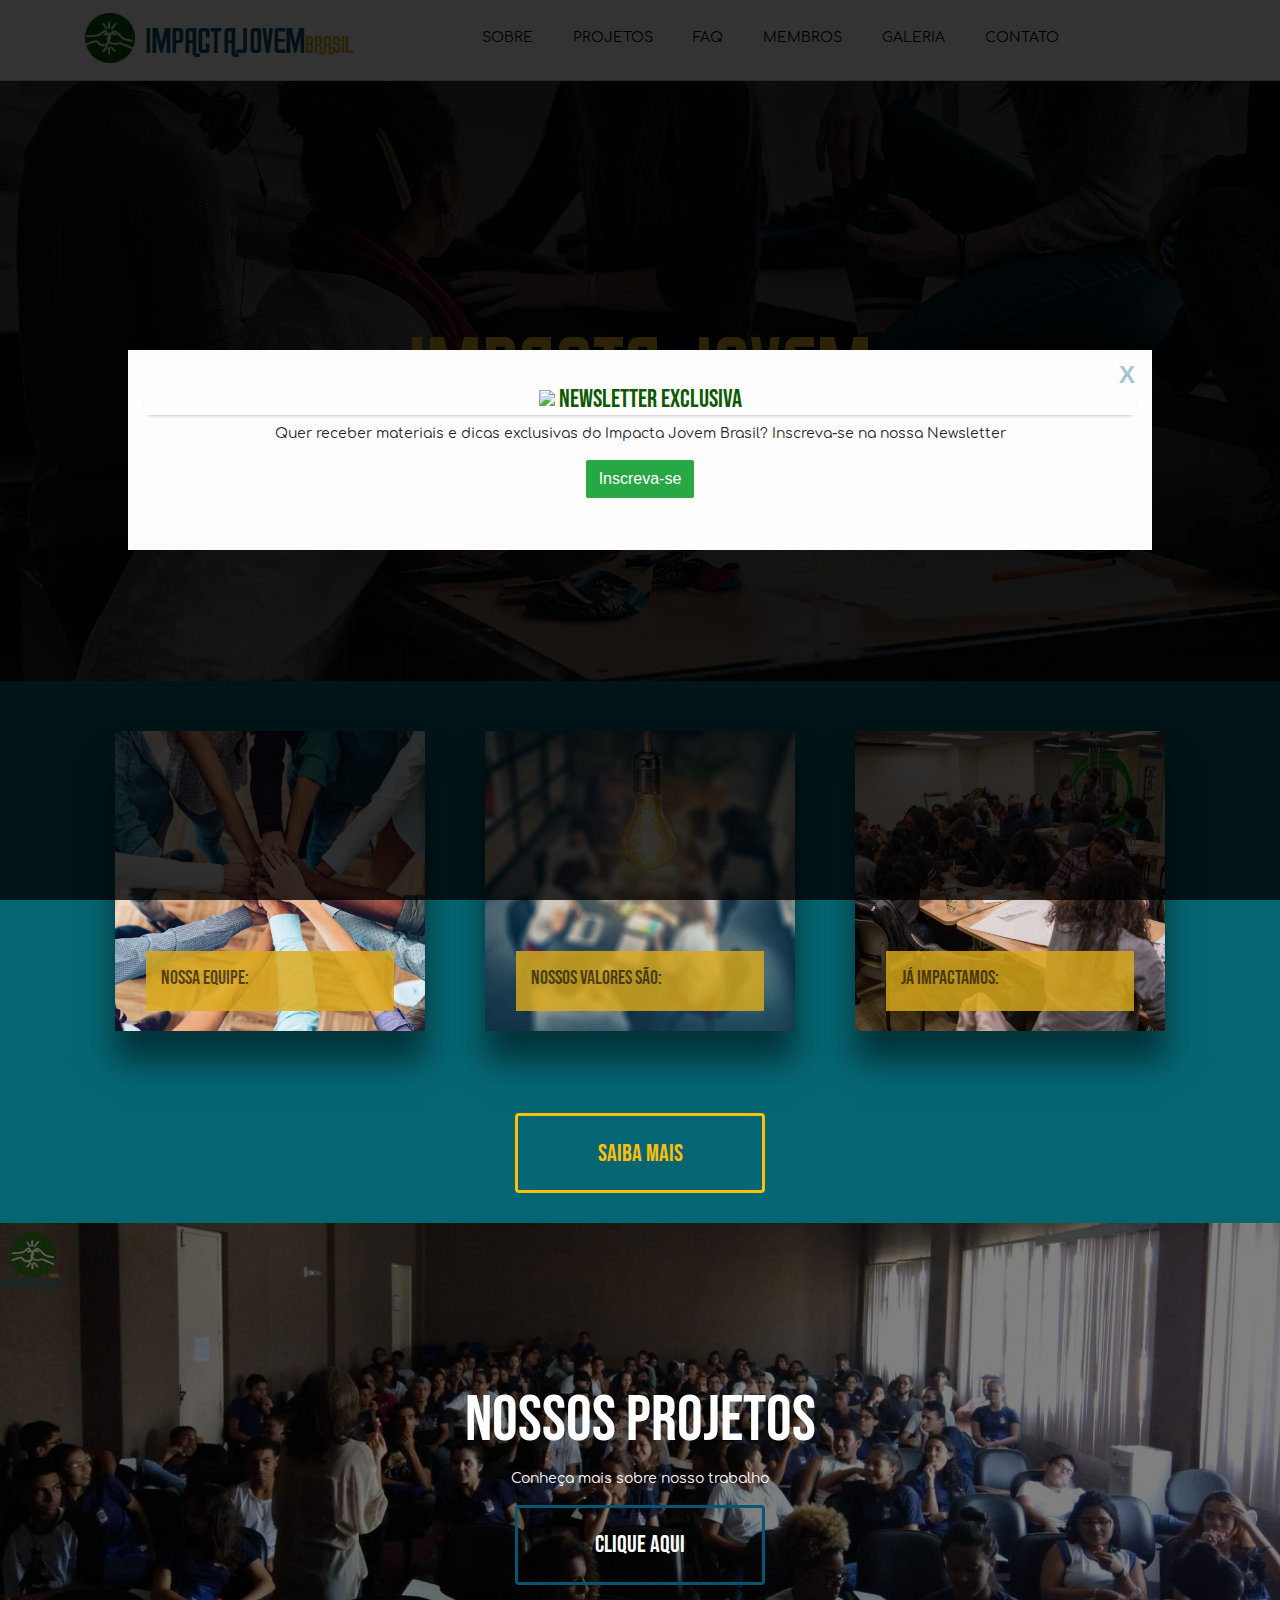
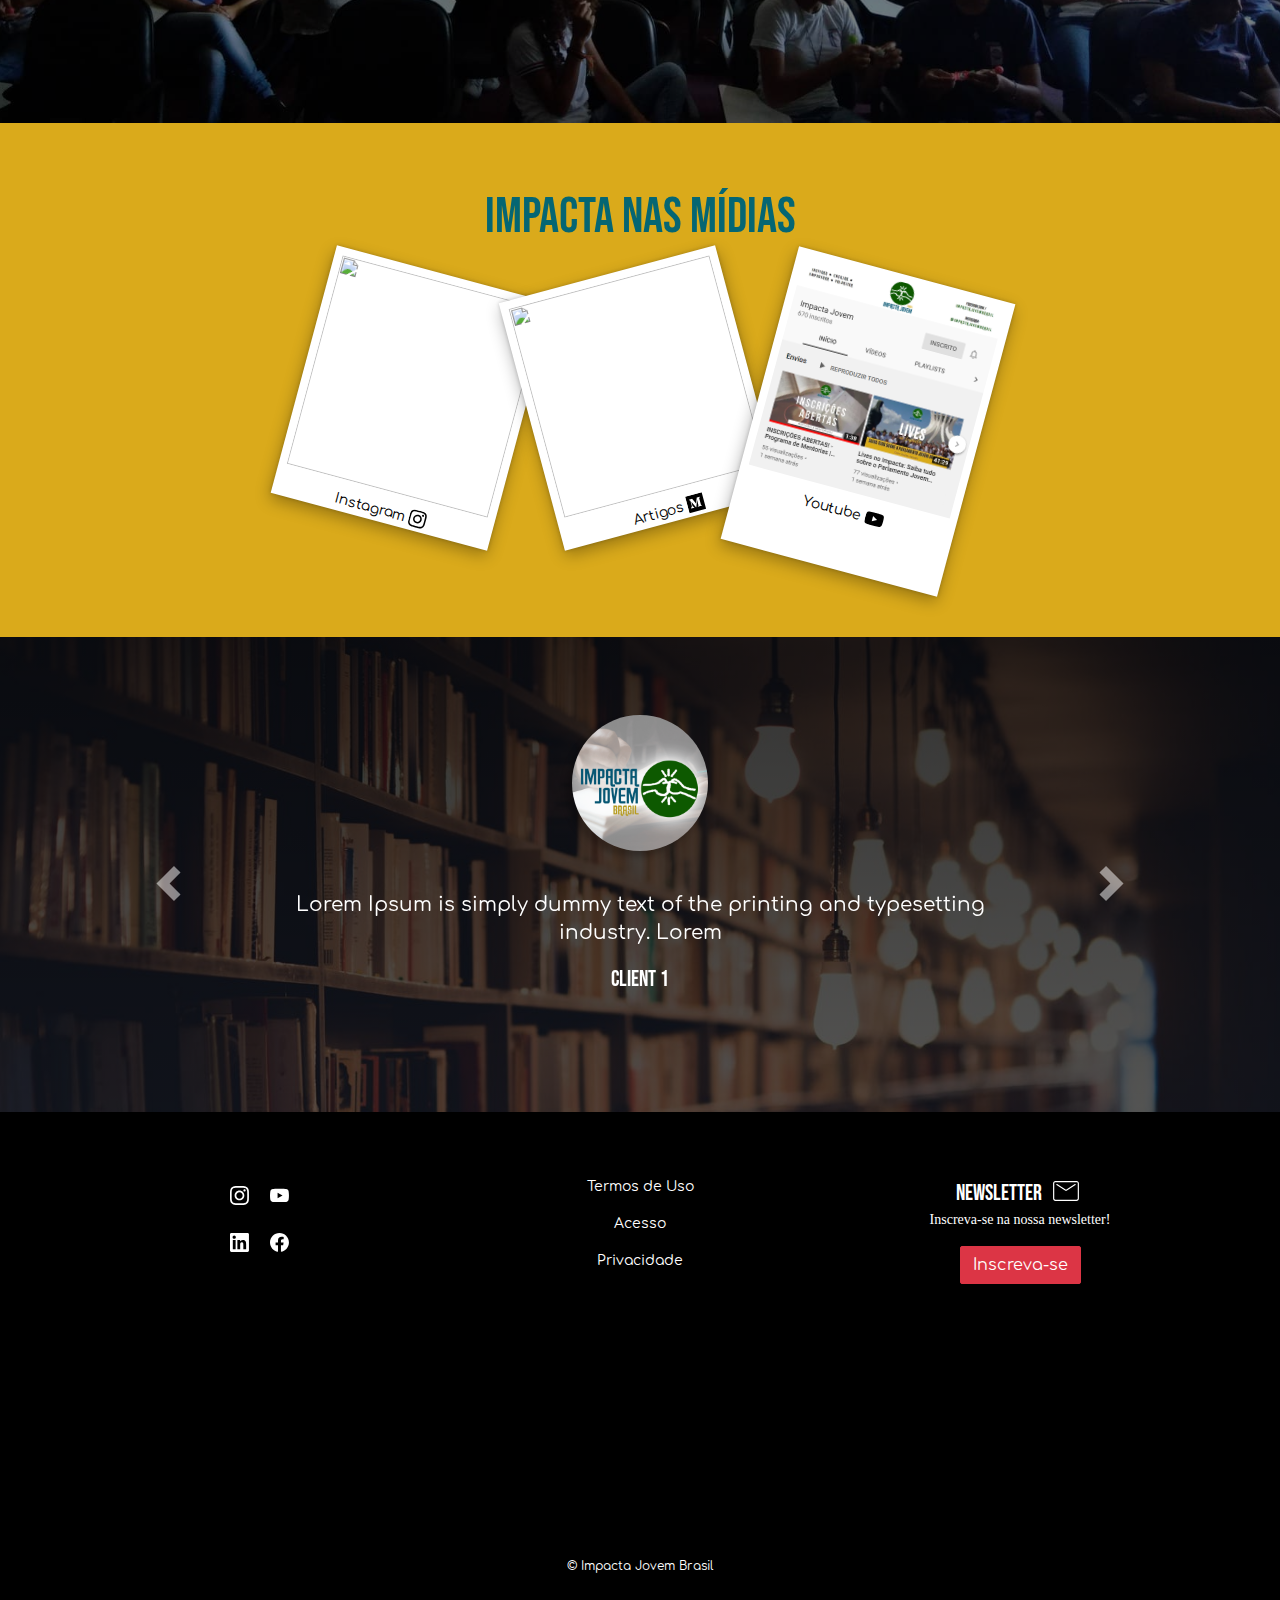
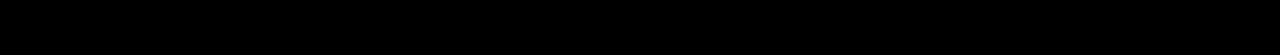
==== index.html @ 7f3db985 "Update index.html" ====
<!DOCTYPE html>
<html>

<head>
	<meta charset="utf-8">
	<meta http-equiv="X-UA-Compatible" content="IE=edge">
	<meta name="viewport" content="width=device-width, initial-scale=1">

	<title>Impacta Jovem Brasil</title>
	<meta name="description" content="Description">
	<meta name="keywords" content="Keywords">
	<meta name="title" content="Impacta Jovem Brasil">
	<link rel="icon" type="image/png" sizes="16x16" href="Imagens/Impacta/logo.png">
	<link rel="canonical" href="https://impacta-jovem-brasil.github.io/">

	<!-- styles -->
	<script src="https://kit.fontawesome.com/0571603032.js" crossorigin="anonymous"></script>
	<link rel="stylesheet" href="https://stackpath.bootstrapcdn.com/bootstrap/4.4.1/css/bootstrap.min.css"
		integrity="sha384-Vkoo8x4CGsO3+Hhxv8T/Q5PaXtkKtu6ug5TOeNV6gBiFeWPGFN9MuhOf23Q9Ifjh" crossorigin="anonymous">
	<link rel="stylesheet" type="text/css" href="styles.css">
	<link rel="stylesheet" href="fonts/airport/stylesheet.css">


	<!--script timeline-->
	<script>document.getElementsByTagName("html")[0].className += " js";</script>
	<script src="app.js"></script>
	<script src="https://ajax.aspnetcdn.com/ajax/jQuery/jquery-3.4.1.min.js"></script>

</head>

<body>
	<header>
		<nav class="fixed-top" style="position: relative;">

			<!--  White Navbar  -->
			<nav id="whitenav" class="navbar navbar-expand-lg navbar-light"
				style="background-color: rgba(255, 255, 255, 0.6);">

				<div class="container">

					<a class="navbar-brand" href="">
						<img src="Imagens/Impacta/logo.png" class="d-inline-block align-top"><span
							class="blue">IMPACTAJOVEM</span><span class="yellow">BRASIL</span>
					</a>

					<button class="navbar-toggler" data-toggle="collapse" data-target="#whitenavbar">
						<span class="navw">
							<svg class="svg-icon" viewBox="0 0 20 20">
								<path fill="none"
									d="M3.314,4.8h13.372c0.41,0,0.743-0.333,0.743-0.743c0-0.41-0.333-0.743-0.743-0.743H3.314
								c-0.41,0-0.743,0.333-0.743,0.743C2.571,4.467,2.904,4.8,3.314,4.8z M16.686,15.2H3.314c-0.41,0-0.743,0.333-0.743,0.743
								s0.333,0.743,0.743,0.743h13.372c0.41,0,0.743-0.333,0.743-0.743S17.096,15.2,16.686,15.2z M16.686,9.257H3.314
								c-0.41,0-0.743,0.333-0.743,0.743s0.333,0.743,0.743,0.743h13.372c0.41,0,0.743-0.333,0.743-0.743S17.096,9.257,16.686,9.257z">
								</path>
							</svg>
						</span>
					</button>


					<div class="collapse navbar-collapse" id="whitenavbar">
						<ul class="navbar-nav mx-auto">
							<!--mr,ml,mx auto -->
							<li class="nav-item mr-4">
								<a href="" class="nav-link ">SOBRE</a>
							</li>
							<li class="nav-item mr-4">
								<a href="./projetos" target="" class="nav-link ">PROJETOS</a>
							</li>
							<li class="nav-item mr-4">
								<a href="./faq" class="nav-link ">FAQ</a>
							</li>
							<li class="nav-item mr-4">
								<a href="./membros" class="nav-link ">MEMBROS</a>
							</li>
							<li class="nav-item mr-4">
								<a href="./galeria" class="nav-link ">GALERIA</a>
							</li>
							<li class="nav-item mr-4">
								<a href="./contato" class="nav-link ">CONTATO</a>
							</li>
						</ul>
					</div>
				</div>
			</nav>
		</nav>
	</header>
	<!----------------------------------------------------------------------------------------------------------->


	<!-- INTRO -->
	<div id="intro">
	<div class="wallpaper text-center">
	
		<div id="text-intro" class="caption" style="top: 40%">
			<h1 style="color: #daaa1b;">IMPACTA JOVEM<br>
				<span style="color: #22ac0a; font-family: 'Bebas Neue';" class="txt-rotate" data-period="2000"
					data-rotate='[ "#INSPIRAR", "#ENGAJAR", "#EMPODERAR", "#VALORIZAR" ]'>
				</span>
			</h1>
	</div>
	</div>
</div>


	<!--CARD INTRO-->
	<section id="intro-cards-background">
		<div class="row container">
			<div class="col col-xl-4 col-lg-4 col-md-4 col-sm-12 col-12">
				<div id="card-container" class="container">
					<div class="box">
						<div class="imgBx">
							<img src="Imagens/Fotos Internet/equipe1.jpg" alt="">
						</div>
						<div id="card-intro-content" class="content">
							<h3>Nossa equipe:</h3>
							<p id="parag-card">é composta pelas Coordenadoria de Projetos, responsável pela implementação de ideias e desenvolvimento de eventos para o público externo e interno, Coordenadoria de Comunicação, encarregada de gerir as redes sociais, divulgar oportunidades e prover o suporte logístico para os eventos online, Coordenadoria de Mentorias, a qual compete o acompanhamento do nosso programa de tutorias, e a Coordenadoria de Ações Sociais, envolvida com ações de Impacto Social para a juventude brasileira por meio dos Delegados IJ.</p>
						</div>
					</div>
				</div>
			</div>

			<div class="col col-xl-4 col-lg-4 col-md-4 col-sm-12 col-12">
				<div id="card-container" class="container">
					<div class="box">
						<div class="imgBx">
							<img src="Imagens/Fotos Internet/lampada.jpg" alt="">
						</div>
						<div id="card-intro-content" class="content">
							<h3>Nossos valores são:</h3>
							<p id="parag-card">Inspirar, Engajar, Empoderar, Valorizar. É interessante notar que não utilizamos adjetivos para descrever nossos pilares; utilizamos verbos para mostrar que, acima de tudo, estamos em ação. Assim, buscamos inspirar jovens ao redor de todo o Brasil a se engajarem no mundo das oportunidades, valorizando seus potenciais e empoderando suas vozes, a fim de que ocupem espaços antes inimagináveis.</p>
						</div>
					</div>
				</div>
			</div>

			<div class="col col-xl-4 col-lg-4 col-md-4 col-sm-12 col-12">
				<div id="card-container" class="container">
					<div class="box">
						<div class="imgBx">
							<img src="Imagens/Fotos/dc segundo dia-40.jpg" alt="">
						</div>
						<div id="card-intro-content" class="content">
							<h3>Já impactamos:</h3>
							<p id="parag-card">Estudantes de todos os estados brasileiros por meio de ações sociais em instituições de ensino, mentorias em áreas como Olimpíada Brasileira de Astronomia, redação para o ENEM e Inglês e a divulgação constante de oportunidades nas redes sociais. Os números de jovens impactados continuam a nos surpreender.</p>
						</div>
					</div>
				</div>
			</div>
		</div>

		<!--CARD INTRO-->

		<div id="saiba-mais" class="container">

			<a data-toggle="collapse" data-target="#collapseExample" aria-expanded="false"
				aria-controls="collapseExample" id="botao-saiba-mais" class="btn btn-primary">
				<h4 style="padding-top: 8%;">Saiba Mais</h4>
			</a>

		</div>

	</section>

	<!--timeline!---->
	<section id="body-timeline">
	<div class="collapse" id="collapseExample">
		<section id="timeline-intro" class="intro">
			<div id="timeline-container" class="container">
				<h1>Nossa história &darr;</h1>
			</div>
		</section>

		<section class="timeline">
			<div class="collapse" id="collapseExample">
				<ul>
					<li>
						<div>
							<time>2017</time> Criação da página de Facebook do ImpactaJovem
						</div>
					</li>
					<li>
						<div>
							<time>2017</time> (número) mentorados nos dois primeiros ciclos de mentoria
						</div>
					</li>
					<li>
						<div>
							<time>2018</time> (número) delegados no programa de Ações sociais
						</div>
					</li>
					<li>
						<div>
							<time>2018</time> (número) transmissões ao vivo no youtube
						</div>
					</li>
					<li>
						<div>
							<time>2019</time> (número) instituições impactadas por meio das ações sociais IJ
						</div>
					</li>
					<li>
						<div>
							<time>2019</time> (número) total seguidores nas redes sociais
						</div>
					</li>
					<li>
						<div>
							<time>2019</time> In mattis elit vitae odio posuere, nec maximus massa varius.
							Suspendisse varius volutpat mattis. Vestibulum id magna est.
						</div>
					</li>
					<li>
						<div>
							<time>2020</time> 1000+ inscrições no programa de mentorias
						</div>
					</li>
					<li>
						<div>
							<time>2020</time> Criação do Clube do Livro + lançamento do site IJ
						</div>
					</li>
					<li>
						<div>
							<time>2020</time> In mattis elit vitae odio posuere, nec maximus massa varius.
							Suspendisse varius volutpat mattis. Vestibulum id magna est.
						</div>
					</li>
					<li>
						<div>
							<time>2020</time> In mattis elit vitae odio posuere, nec maximus massa varius.
							Suspendisse varius volutpat mattis. Vestibulum id magna est.
						</div>
					</li>
					<li>
						<div>
							<time>2020</time> In mattis elit vitae odio posuere, nec maximus massa varius.
							Suspendisse varius volutpat mattis. Vestibulum id magna est.
						</div>
					</li>
				</ul>
			</div>
	</div>
	</section>
</section>
	<!--Timeline end-->

	
	


	<!-----------------PROJETOS---------------------->
	<section class="overlay">
		<div class="wallpaper text-center">
			<div id="projetos-textos" class="caption">
				<h1>NOSSOS PROJETOS</h1>
				<p>Conheça mais sobre nosso trabalho</p>
				<a href="projetos.html" id="botao-projetos" class="btn btn-primary">
					<h4 style="color: white; padding-top: 8%;">Clique aqui</h4>
				</a>
			</div>
		</div>
	</section>
	<!-----------------PROJETOS---------------------->






	<!-----------------INSTAGRAM---------------------->
	<div id="instagram">
		<div class="pics container Row">

			<h1>Impacta nas Mídias</h1>

			<a href="https://www.instagram.com/impactajovembrasil/" target="_blank" rel="noreferrer"> <!-- link -->
				<div class="pic1 Column">
                                                                                 <!-- og:image link -->
					<img                  
						src="https://instagram.fcpv2-2.fna.fbcdn.net/v/t51.2885-15/e35/119230434_2415347438759152_3220594487377134285_n.jpg?_nc_ht=instagram.fcpv2-2.fna.fbcdn.net&_nc_cat=104&_nc_ohc=jWLiqlrPmk0AX8zOxRx&_nc_tp=18&oh=89f7f52d7fdde494adc47ae31a679aba&oe=5F95F9A8">
						<p id="polaroid-tittle">Instagram<span style="padding-left: 4px"><svg class="svg-ig" role="img" viewBox="0 0 28 28"><path d="M12 0C8.74 0 8.333.015 7.053.072 5.775.132 4.905.333 4.14.63c-.789.306-1.459.717-2.126 1.384S.935 3.35.63 4.14C.333 4.905.131 5.775.072 7.053.012 8.333 0 8.74 0 12s.015 3.667.072 4.947c.06 1.277.261 2.148.558 2.913.306.788.717 1.459 1.384 2.126.667.666 1.336 1.079 2.126 1.384.766.296 1.636.499 2.913.558C8.333 23.988 8.74 24 12 24s3.667-.015 4.947-.072c1.277-.06 2.148-.262 2.913-.558.788-.306 1.459-.718 2.126-1.384.666-.667 1.079-1.335 1.384-2.126.296-.765.499-1.636.558-2.913.06-1.28.072-1.687.072-4.947s-.015-3.667-.072-4.947c-.06-1.277-.262-2.149-.558-2.913-.306-.789-.718-1.459-1.384-2.126C21.319 1.347 20.651.935 19.86.63c-.765-.297-1.636-.499-2.913-.558C15.667.012 15.26 0 12 0zm0 2.16c3.203 0 3.585.016 4.85.071 1.17.055 1.805.249 2.227.415.562.217.96.477 1.382.896.419.42.679.819.896 1.381.164.422.36 1.057.413 2.227.057 1.266.07 1.646.07 4.85s-.015 3.585-.074 4.85c-.061 1.17-.256 1.805-.421 2.227-.224.562-.479.96-.899 1.382-.419.419-.824.679-1.38.896-.42.164-1.065.36-2.235.413-1.274.057-1.649.07-4.859.07-3.211 0-3.586-.015-4.859-.074-1.171-.061-1.816-.256-2.236-.421-.569-.224-.96-.479-1.379-.899-.421-.419-.69-.824-.9-1.38-.165-.42-.359-1.065-.42-2.235-.045-1.26-.061-1.649-.061-4.844 0-3.196.016-3.586.061-4.861.061-1.17.255-1.814.42-2.234.21-.57.479-.96.9-1.381.419-.419.81-.689 1.379-.898.42-.166 1.051-.361 2.221-.421 1.275-.045 1.65-.06 4.859-.06l.045.03zm0 3.678c-3.405 0-6.162 2.76-6.162 6.162 0 3.405 2.76 6.162 6.162 6.162 3.405 0 6.162-2.76 6.162-6.162 0-3.405-2.76-6.162-6.162-6.162zM12 16c-2.21 0-4-1.79-4-4s1.79-4 4-4 4 1.79 4 4-1.79 4-4 4zm7.846-10.405c0 .795-.646 1.44-1.44 1.44-.795 0-1.44-.646-1.44-1.44 0-.794.646-1.439 1.44-1.439.793-.001 1.44.645 1.44 1.439z"/></svg></p>
				</div>

			</a>

			<a href="https://www.instagram.com/p/CBgjZPPgho-/" target="_blank" rel="noreferrer">
				<div class="pic2 Column">

					<img src="https://instagram.fcpv2-1.fna.fbcdn.net/v/t51.2885-15/e35/118979072_327420242012342_5768418662995266265_n.jpg?_nc_ht=instagram.fcpv2-1.fna.fbcdn.net&_nc_cat=102&_nc_ohc=6tSwumj8KREAX_x5Pyo&_nc_tp=18&oh=f96daf5f40c3dd6419803ad3b385672f&oe=5F6D08ED">
						<p id="polaroid-tittle">Artigos<span style="padding-left: 4px"></span><svg class="svg-ig" role="img" viewBox="0 0 28 28"><path d="M0 0v24h24V0H0zm19.938 5.686L18.651 6.92a.376.376 0 0 0-.143.362v9.067a.376.376 0 0 0 .143.361l1.257 1.234v.271h-6.322v-.27l1.302-1.265c.128-.128.128-.165.128-.36V8.99l-3.62 9.195h-.49L6.69 8.99v6.163a.85.85 0 0 0 .233.707l1.694 2.054v.271H3.815v-.27L5.51 15.86a.82.82 0 0 0 .218-.707V8.027a.624.624 0 0 0-.203-.527L4.019 5.686v-.27h4.674l3.613 7.923 3.176-7.924h4.456v.271z"/></svg></p>
				</div>
			</a>

			<a href="https://www.youtube.com/c/impactajovembrasil" target="_blank" rel="noreferrer">
				<div class="pic3 Column">

					<!-- og:image link -->
					<img src="Imagens/Impacta/youtube.jpg"
						alt="instagram most recent">
						<p id="polaroid-tittle">Youtube<span style="padding-left: 4px"><svg class="svg-ig" role="img" viewBox="0 0 26 26"><path d="M23.495 6.205a3.007 3.007 0 0 0-2.088-2.088c-1.87-.501-9.396-.501-9.396-.501s-7.507-.01-9.396.501A3.007 3.007 0 0 0 .527 6.205a31.247 31.247 0 0 0-.522 5.805 31.247 31.247 0 0 0 .522 5.783 3.007 3.007 0 0 0 2.088 2.088c1.868.502 9.396.502 9.396.502s7.506 0 9.396-.502a3.007 3.007 0 0 0 2.088-2.088 31.247 31.247 0 0 0 .5-5.783 31.247 31.247 0 0 0-.5-5.805zM9.609 15.601V8.408l6.264 3.602z"/></svg></p>
				</div>
			</a>
		</div>
	</div>
	<!-----------------INSTAGRAM---------------------->





	<!------------------------DEPOIMENTOS------------------->
	<div class="testimonial text-center" style="padding-bottom: 0px;">
		<div class="container">

			<div class="heading" style="color:white">
				<h1></h1>
			</div>
			<div id="testimonial4"
				class="carousel slide testimonial4_indicators testimonial4_control_button thumb_scroll_x swipe_x"
				data-ride="carousel" data-pause="hover" data-interval="5000" data-duration="2000">

				<div class="carousel-inner" role="listbox">
					<div class="carousel-item active">
						<div class="testimonial4_slide">
							<img src="Imagens/Impacta/perfiloficial.jpg" class="img-circle img-responsive" />
							<p>Lorem Ipsum is simply dummy text of the printing and typesetting industry. Lorem

							</p>
							<h4>Client 1</h4>
						</div>
					</div>
					<div class="carousel-item">
						<div class="testimonial4_slide">
							<img src="Imagens/Impacta/perfiloficial.jpg" class="img-circle img-responsive" />
							<p>Lorem Ipsum is simply dummy text of the printing and typesetting industry.
							</p>
							<h4>Client 2</h4>
						</div>
					</div>
					<div class="carousel-item">
						<div class="testimonial4_slide">
							<img src="Imagens/Impacta/perfiloficial.jpg" class="img-circle img-responsive" />
							<p>Lorem Ipsum is simply dummy text of the printing and typesetting industry.
							</p>
							<h4>Client 3</h4>
						</div>
					</div>
				</div>
				<a class="carousel-control-prev" href="#testimonial4" data-slide="prev">
					<span class="carousel-control-prev-icon"></span>
				</a>
				<a class="carousel-control-next" href="#testimonial4" data-slide="next">
					<span class="carousel-control-next-icon"></span>
				</a>
			</div>
		</div>
		<!------------------------DEPOIMENTOS---------------------->



		<!-- FOOTER -->
		<footer id="footer">
			<section class="footer-text">
				<div class="container">
					<div class="row">

						<div class="col-sm text-center">

							<div style="text-align: center; margin-top: 10px;">
								<ul class="nav"
									style="display: inline-block; margin: 0; margin-left: 20px; padding: 0; zoom: 1; *display: inline;">

									<li class="nav-item" style="float: left">
										<a class="nav-link" href="https://www.instagram.com/impactajovembrasil/"
											target="_blank">
											<svg class="svg-membros" role="img" viewBox="0 0 38 38"
												xmlns="http://www.w3.org/2000/svg">
												<path
													d="M12 0C8.74 0 8.333.015 7.053.072 5.775.132 4.905.333 4.14.63c-.789.306-1.459.717-2.126 1.384S.935 3.35.63 4.14C.333 4.905.131 5.775.072 7.053.012 8.333 0 8.74 0 12s.015 3.667.072 4.947c.06 1.277.261 2.148.558 2.913.306.788.717 1.459 1.384 2.126.667.666 1.336 1.079 2.126 1.384.766.296 1.636.499 2.913.558C8.333 23.988 8.74 24 12 24s3.667-.015 4.947-.072c1.277-.06 2.148-.262 2.913-.558.788-.306 1.459-.718 2.126-1.384.666-.667 1.079-1.335 1.384-2.126.296-.765.499-1.636.558-2.913.06-1.28.072-1.687.072-4.947s-.015-3.667-.072-4.947c-.06-1.277-.262-2.149-.558-2.913-.306-.789-.718-1.459-1.384-2.126C21.319 1.347 20.651.935 19.86.63c-.765-.297-1.636-.499-2.913-.558C15.667.012 15.26 0 12 0zm0 2.16c3.203 0 3.585.016 4.85.071 1.17.055 1.805.249 2.227.415.562.217.96.477 1.382.896.419.42.679.819.896 1.381.164.422.36 1.057.413 2.227.057 1.266.07 1.646.07 4.85s-.015 3.585-.074 4.85c-.061 1.17-.256 1.805-.421 2.227-.224.562-.479.96-.899 1.382-.419.419-.824.679-1.38.896-.42.164-1.065.36-2.235.413-1.274.057-1.649.07-4.859.07-3.211 0-3.586-.015-4.859-.074-1.171-.061-1.816-.256-2.236-.421-.569-.224-.96-.479-1.379-.899-.421-.419-.69-.824-.9-1.38-.165-.42-.359-1.065-.42-2.235-.045-1.26-.061-1.649-.061-4.844 0-3.196.016-3.586.061-4.861.061-1.17.255-1.814.42-2.234.21-.57.479-.96.9-1.381.419-.419.81-.689 1.379-.898.42-.166 1.051-.361 2.221-.421 1.275-.045 1.65-.06 4.859-.06l.045.03zm0 3.678c-3.405 0-6.162 2.76-6.162 6.162 0 3.405 2.76 6.162 6.162 6.162 3.405 0 6.162-2.76 6.162-6.162 0-3.405-2.76-6.162-6.162-6.162zM12 16c-2.21 0-4-1.79-4-4s1.79-4 4-4 4 1.79 4 4-1.79 4-4 4zm7.846-10.405c0 .795-.646 1.44-1.44 1.44-.795 0-1.44-.646-1.44-1.44 0-.794.646-1.439 1.44-1.439.793-.001 1.44.645 1.44 1.439z" />
												</svg>
										</a>
									</li>

									<li class="nav-item" style="float: left">
										<a class="nav-link" href="https://www.youtube.com/c/impactajovembrasil"
											target="_blank">
											<svg class="svg-membros" role="img" xmlns="http://www.w3.org/2000/svg"
												viewBox="0 0 38 38">
												<path
													d="M23.495 6.205a3.007 3.007 0 0 0-2.088-2.088c-1.87-.501-9.396-.501-9.396-.501s-7.507-.01-9.396.501A3.007 3.007 0 0 0 .527 6.205a31.247 31.247 0 0 0-.522 5.805 31.247 31.247 0 0 0 .522 5.783 3.007 3.007 0 0 0 2.088 2.088c1.868.502 9.396.502 9.396.502s7.506 0 9.396-.502a3.007 3.007 0 0 0 2.088-2.088 31.247 31.247 0 0 0 .5-5.783 31.247 31.247 0 0 0-.5-5.805zM9.609 15.601V8.408l6.264 3.602z" />
												</svg>
										</a>
									</li>

								</ul>
							</div>

							<div style="text-align: center; margin-top: 10px;">
								<ul class="nav"
									style="display: inline-block; margin: 0; margin-left: 20px; padding: 0; zoom: 1; *display: inline;">
									<li class="nav-item" style="float: left">
										<a class="nav-link" href="https://www.linkedin.com/company/impactajovem-brasil/"
											target="_blank">
											<svg class="svg-membros" role="img" viewBox="0 0 38 38"
												xmlns="http://www.w3.org/2000/svg">
												<path
													d="M20.447 20.452h-3.554v-5.569c0-1.328-.027-3.037-1.852-3.037-1.853 0-2.136 1.445-2.136 2.939v5.667H9.351V9h3.414v1.561h.046c.477-.9 1.637-1.85 3.37-1.85 3.601 0 4.267 2.37 4.267 5.455v6.286zM5.337 7.433c-1.144 0-2.063-.926-2.063-2.065 0-1.138.92-2.063 2.063-2.063 1.14 0 2.064.925 2.064 2.063 0 1.139-.925 2.065-2.064 2.065zm1.782 13.019H3.555V9h3.564v11.452zM22.225 0H1.771C.792 0 0 .774 0 1.729v20.542C0 23.227.792 24 1.771 24h20.451C23.2 24 24 23.227 24 22.271V1.729C24 .774 23.2 0 22.222 0h.003z" />
												</svg>
										</a>
									</li>
									<li class="nav-item" style="float: left">
										<a class="nav-link" href="https://www.facebook.com/ImpactaJovemBrasil/"
											target="_blank">
											<svg class="svg-membros" role="img" viewBox="0 0 38 38"
												xmlns="http://www.w3.org/2000/svg">
												<path
													d="M23.9981 11.9991C23.9981 5.37216 18.626 0 11.9991 0C5.37216 0 0 5.37216 0 11.9991C0 17.9882 4.38789 22.9522 10.1242 23.8524V15.4676H7.07758V11.9991H10.1242V9.35553C10.1242 6.34826 11.9156 4.68714 14.6564 4.68714C15.9692 4.68714 17.3424 4.92149 17.3424 4.92149V7.87439H15.8294C14.3388 7.87439 13.8739 8.79933 13.8739 9.74824V11.9991H17.2018L16.6698 15.4676H13.8739V23.8524C19.6103 22.9522 23.9981 17.9882 23.9981 11.9991Z" />
												</svg>
										</a>
									</li>
								</ul>
							</div>

						</div>

						<div class="col-sm text-center">
							<p><a href="./termos">Termos de Uso</a></p>
							<p><a href="./termos#acesso">Acesso</a></p>
							<p><a href="./termos#privacidade">Privacidade</a></p>

						</div>

						<div class="col-sm text-center">
							<h3 style="font-size: 22px;">NEWSLETTER <span style="margin-left: 5px;"><svg
										class="svg-icon" viewBox="0 0 22 22">
										<path fill="none"
											d="M17.051,3.302H2.949c-0.866,0-1.567,0.702-1.567,1.567v10.184c0,0.865,0.701,1.568,1.567,1.568h14.102c0.865,0,1.566-0.703,1.566-1.568V4.869C18.617,4.003,17.916,3.302,17.051,3.302z M17.834,15.053c0,0.434-0.35,0.783-0.783,0.783H2.949c-0.433,0-0.784-0.35-0.784-0.783V4.869c0-0.433,0.351-0.784,0.784-0.784h14.102c0.434,0,0.783,0.351,0.783,0.784V15.053zM15.877,5.362L10,9.179L4.123,5.362C3.941,5.245,3.699,5.296,3.581,5.477C3.463,5.659,3.515,5.901,3.696,6.019L9.61,9.86C9.732,9.939,9.879,9.935,10,9.874c0.121,0.062,0.268,0.065,0.39-0.014l5.915-3.841c0.18-0.118,0.232-0.36,0.115-0.542C16.301,5.296,16.059,5.245,15.877,5.362z">
										</path>
									</svg></span></h3>
							<p style="font-family: verdana;">Inscreva-se na nossa newsletter!</p>
							<a href="./newsletter"><button class="btn btn-danger"
									style="border-radius: 2px;">Inscreva-se</button></a>
						</div>
					</div>
					<p style="font-size: 12px; padding-top: 30vh; text-align: center;">&copy; Impacta Jovem Brasil
					</p>
				</div>
	</div>
	</section>
	</footer>




	<!-----------POP-UP--------->
	<div class="popup-wrap">
		<div class="popup-return">
			<div class="popup-header">
				<h2><img style="width: 30px;padding-right: 4px;"
						src="https://img.icons8.com/ios-filled/50/000000/email-open.png" /></a>Newsletter exclusiva</h2>
			</div>
			<div class="popup-description">
				<p>Quer receber materiais e dicas exclusivas do
					Impacta Jovem Brasil?
					Inscreva-se na nossa Newsletter</p>
			</div>
			<!--<div class="popup-data clearfix">
		  <label for="email">E-Post</label>
		  <input type="email" value email="email">    
	  </div> -->
			<div class="send-button">
				<a href="./newsletter.html"><button class="btn btn-success"
						style="border-radius: 2px;">Inscreva-se</button></a>
			</div>
			<div class="close">
				<a class="boxclose">X</a>
			</div>
		</div>
	</div>

	</div>

	<script>$(".close").click(function () {
			$(".popup-wrap").hide();
		});
	</script>
	<!-----------POP-UP--------->
        <script src="https://ajax.aspnetcdn.com/ajax/jQuery/jquery-3.4.1.min.js"></script>
	<script src="https://code.jquery.com/jquery-3.4.1.slim.min.js"
		integrity="sha384-J6qa4849blE2+poT4WnyKhv5vZF5SrPo0iEjwBvKU7imGFAV0wwj1yYfoRSJoZ+n"
		crossorigin="anonymous"></script>
	<script src="https://cdn.jsdelivr.net/npm/popper.js@1.16.0/dist/umd/popper.min.js"
		integrity="sha384-Q6E9RHvbIyZFJoft+2mJbHaEWldlvI9IOYy5n3zV9zzTtmI3UksdQRVvoxMfooAo"
		crossorigin="anonymous"></script>
	<script src="https://stackpath.bootstrapcdn.com/bootstrap/4.4.1/js/bootstrap.min.js"
		integrity="sha384-wfSDF2E50Y2D1uUdj0O3uMBJnjuUD4Ih7YwaYd1iqfktj0Uod8GCExl3Og8ifwB6"
		crossorigin="anonymous"></script>

	<script src="timeline.js"></script>



</body>

</html>
---- styles.css ----
@font-face {
  font-family: 'Bebas Neue';
  font-style: normal;
  font-weight: 400;
  src: url('./fonts/bebas-neue/bebas-neue-v1-latin-regular.eot'); 
  src: local('Bebas Neue Regular'), local('BebasNeue-Regular'),
       url('./fonts/bebas-neue/bebas-neue-v1-latin-regular.eot?#iefix') format('embedded-opentype'), 
       url('./fonts/bebas-neue/bebas-neue-v1-latin-regular.woff2') format('woff2'), 
       url('./fonts/bebas-neue/bebas-neue-v1-latin-regular.woff') format('woff'), 
       url('./fonts/bebas-neue/bebas-neue-v1-latin-regular.ttf') format('truetype'), 
       url('./fonts/bebas-neue/bebas-neue-v1-latin-regular.svg#BebasNeue') format('svg'); 
}
/*  Paragraphs  */
@font-face {
  font-family: 'Comfortaa';
  font-style: normal;
  font-weight: 400;
  src: url('./fonts/comfortaa/comfortaa-v28-latin-regular.eot'); 
  src: local(''),
       url('./fonts/comfortaa/comfortaa-v28-latin-regular.eot?#iefix') format('embedded-opentype'), 
       url('./fonts/comfortaa/comfortaa-v28-latin-regular.woff2') format('woff2'), 
       url('./fonts/comfortaa/comfortaa-v28-latin-regular.woff') format('woff'),
       url('./fonts/comfortaa/comfortaa-v28-latin-regular.ttf') format('truetype'), 
       url('./fonts/comfortaa/comfortaa-v28-latin-regular.svg#Comfortaa') format('svg'); 
}
.svg-icon {
  width: 1.5em;
  height: 1.5em;
}
.navbar-toggler .svg-icon path,
.navbar-toggler .svg-icon polygon,
.navbar-toggler .svg-icon rect {
	fill: black;
}
.svg-icon path,
.svg-icon polygon,
.svg-icon rect {
  fill: white;
}

.svg-icon circle {
  stroke: white;
  stroke-width: 1;
}
*{
	margin: 0;
	padding: 0;
	box-sizing: border-box;
}
body{
	margin: 0;
  padding: 0;
}
h1,
h2,
h3,
h4,
h5,
h6,
.h1,
.h2,
.h3,
.h4,
.h5,
.h6,
.serif,
.navbar-brand {
  font-weight: 400;
  font-family: 'Bebas Neue';
 }
p {
  font-size: 14px;
  font-family: 'Comfortaa';
}
h3 {
  font-size: 18px;
}
h2 {
  font-size: 44px;
}
h1 {
  font-size: 36px;
}
.text-center {
    text-align: center;
}
/* --------------------- NAVBARS ---------------------*/
#blacknavbar li a {                    
	color: grey;
	cursor: pointer;
}
#blacknavbar .svg-icon { 
	transition: all 0.3s ease-in-out;
	opacity: 0.3;
}
#blacknavbar .svg-icon:hover {
	opacity: 1;
	transition: opacity 0.3s;
	transform: scale(1.2);
}

#blacknavbar li a:hover {
	color: white;
	text-decoration: none;
	transition: color 0.5s;
}
/* White */
.navbar-brand{
  font-size: 36px;
  font-family: 'Airport'; 
  font-weight: normal; 
  font-style: normal;
}
.navbar-brand span.blue {
  color: #055673;
}
.navbar-brand span.yellow {
  font-size: 24px;
  color: #daaa1b;
}
.nav-item {
	font-weight: 300;
	font-family: 'Comfortaa';
	font-size: 14px;
}
.navbar-brand img{
  left:30px;
  width: 60px;
  height: auto; 
  padding-right: 10px;
}
#whitenav {
	border-bottom: 1px solid #D3D3D3;
}
#whitenavbar .nav-link {
	border-bottom: 3px solid transparent;
}
#whitenavbar .nav-link:after {
	display:block;
    content: '';
    border-bottom: solid 3px #228B22;  
    transform: scaleX(0);  
    transition: transform 250ms ease-in-out;
}
#whitenavbar a {
	font-weight: 500;
	color: black;
}
#whitenavbar a:hover {
	color: green;
}
#whitenavbar .nav-link:hover:after { transform: scaleX(1); }
@media (max-width: 991px) {
	#whitenavbar .nav-link:hover:after {  transform-origin:  0% 50%; }
}
.navbar-toggler {
	border: none;
	cursor: pointer;
}
.navbar-toggler:focus,
.navbar-toggler:active,
.navw:focus {
    outline: none;
    box-shadow: none;
    border: none;
    background-color: #3e8914;
    transition: background-color 0.25s ease-in-out;
}
@media (max-width: 460px) {
	.navbar-brand{
		font-size: 30px;
	}
  .navbar-brand span.yellow {
    font-size: 20px;
  }
	.navbar-toggler-icon{
		width: 30px;
		height: 25px;
	}
}
@media (max-width: 390px) {
	.navbar-brand{
		font-size: 28px;
	}
  .navbar-brand span.yellow {
    font-size: 20px;
  }
	.navbar-toggler-icon{
		width: 25px;
	}
}
@media (max-width: 360px) {
	.navbar-brand{
		font-size: 25px;
	}
  .navbar-brand span.yellow {
    font-size: 17px;
  }
	.navbar-brand img{
		width: 45px;
		padding-right: 5px;
	}
	.navbar-toggler-icon{
		width: 24px;
	}
}
#title-FAQ h1, #title-membros h1, #title-contato h1 {
  font-family: 'Airport'; 
  font-weight: normal; 
  font-style: normal;
}
/*------------------- INTRO -----------------*/
#intro .wallpaper{
  background: linear-gradient( rgba(0, 0, 0, 0.7), rgba(0, 0, 0, 0.5) ), url('Imagens/Fotos Internet/header3.jpg') no-repeat center;
  height: 600px;
  background-size: cover;
}
@media(max-width: 768px) {
	#intro .wallpaper {
		height: 500px;
	}
}
@media(max-width: 768px) {
	#intro .wallpaper {
		height: 450px;
	}
}

#text-intro{
 text-align: center;
}


#intro .caption h1 {
  font-family: 'Airport'; font-weight: normal; font-style: normal;
  font-size: 98px;
  line-height: 1;
}
.volunteer-icon {
  position: relative;
  display: inline-block;
  vertical-align: top;
}
.icon-heart {
  color: red;
  font-size: 36px;
  position: absolute;
  top: 0;
  left: 30%;
}
.icon-hands {
  color: white;
  font-size: 72px;
}
.separator { height: 1.8em; }
.speech {
  padding: 1.5em 0;
}
@media (max-width: 768px) {
  #intro .caption h1 { font-size: 70px; }
  #intro .wallpaper { height: 450px; }
}
@media (max-width: 560px) {
  #intro .caption h1 { font-size: 60px; }
}
/* SOBRE & PROJETOS */
.container {
	margin: auto;
}
.sobre {
  background-image: linear-gradient(rgb(173, 167, 167), rgb(255, 255, 255));
  padding-bottom: 30px;
}
section p.info {
	color: #58595b;
	font-weight: 700;
}
section span.strong-line {
	color: black;
}
#about .container section {
	text-align: left;
}
#about1 {
	margin-bottom: 50px;
}

@media (min-width: 992px) {
	#about1 {
	margin-bottom: 50px;
	}
}
/*               Images            */
#about div {
  margin-bottom: 50px;
}
#about section p {
  font-size: 22px;
  color: dimgrey;
  font-weight: normal;
}
.wallpaper {
  position: relative;
}
section span.strong-line {
    color: white;
}
@media (min-width: 320px) {
  #intro h1 {
    font-size: 38px;
  }
}
@media (min-width: 420px) {
  #intro h1 {
    font-size: 48px;
  }
}
@media (min-width: 546px) {
  #intro h1 {
    font-size: 54px;
  }
}
@media (min-width: 768px) {
  #intro h1 {
    font-size: 68px;
  }
}
@media (min-width: 992px) {
  #intro h1 {
    font-size: 80px;
  }
}
.caption h1 {
  font-size: 56px;
}
@media (min-width: 992px) {
  #intro h1 {
    font-size: 80px;
  }
}
@media (max-width: 768px) {
  #about section p {
    font-size: 18px;
  }
}
@media (max-width: 546px) {
  #about section p {
    font-size: 14px;
  }
}
.img-right {
  border-radius: 5px;
  width: 50%;
  float: right;
  margin-left: 5px;
}
@media (max-width: 768px) {
	.img-right {
		float: none;
		width: 100%;
		margin: 0 0 10px 0;
	}
}
/*               Images            */
.wallpaper {
  position: relative;
}
.img-fluid {
  width: 100%;
}
.caption {
    position: absolute;
    top: 40%;
    left: 0;
    width: 100%;
    color: white;
}
/* cards intro */
#intro-cards-background{
  background-color: #056673;
  padding-bottom: 30px;
}
#card-container {
  max-width: 2000px;
  margin: 50px 0 ;
  display: flex;
  flex-wrap: wrap;
  justify-content: space-between;
}
.box {
  position: relative;
  width: 100%;
  height: 300px;
  margin:  0px;
  background: rgba(0, 0, 0, 0.39);
  box-shadow: 0 30px 30px rgba(0,0,0,.5);
  padding: 0px;
  
}
.imgBx {
  position: absolute;
  top: 0;
  left: 0;
  width: 100%;
  height: 100%;
}
.imgBx img {
  position: absolute;
  top: 0;
  left: 0;
  width: 100%;
  height: 100%;
  object-fit: cover;
  transition: 0.5s;
}
.box:hover .imgBx img {
  opacity: 0;
}
#card-intro-content {
  position: absolute;
  bottom: 20px;
  left: 10%;
  width: 80%;
  height: 60px;
  background-color: #daaa1bd2;
  /*background-image: linear-gradient(to left,#daaa1b, #faf8f342);*/
  transition: 0.5s;
  overflow: hidden;
  padding: 15px;
  box-sizing: border-box;
  font-weight: 30px;
  color: rgba(5, 5, 5, 0.623);
}
.box:hover #card-intro-content {
  width: 100%;
  height: 100%;
  bottom: 0;
  left: 0;
}
h3 {
  margin: 0;
  padding: 0;
  font-size: 20px;
}
#parag-card{
  margin: 10px 0 0;
  padding: 0;
  opacity: 0;
  line-height: 1.2em;
  text-align: justify;
  transition: 0.5s;
}
.box:hover #parag-card {
  opacity: 1;
  transition-delay: 0.5s;
}
  /*                           PROJETOS                              */
  #projetos-section{
	background-color: #daaa1b;
  }
  .card {
	border: none;
  }
  @media (max-width: 768px) {
	.card {
		margin-bottom: 50px;
	}
  }
  .overlay {
    width: 100%;
    height: 500px;
    background: url('Imagens/Fotos/Cópia de 27021309_568022433546332_5872920815833483232_o_1.jpg') no-repeat center center;
    background-size: cover;
    position: relative;
    z-index: 1;
  }
  #projetos-textos {
    text-align: center;
    padding-top: 160px;
    color: #fff;
  }
  @media (max-width: 768px) {
    .overlay {
      height: 400px;
      object-fit: cover;
    }
    #projetos-textos {
      padding-top: 100px;
    }
  }
  .overlay:before {
    position: absolute;
    content: '';
    width: 100%;
    height: 100%;
    background: rgba(0,0,0,.5);
    top: 0;
    left: 0;
    z-index: -1;
  }
  /*  botao projetos  */
  #botao-projetos {
    width: 250px;
    height: 80px;
    background: transparent;
    border: 3px solid #055673;
  }
  #botao-projetos:hover {
    background-color: #055673;
    color: white;
    transition: background-color 0.5s ease;
  }
  /*  botao saiba mais  */
  #saiba-mais {
    text-align: center;
    padding-top: 2em;
  }
  #botao-saiba-mais {
    color: #ffbe0b;
    width: 250px;
    height: 80px;
    background: transparent;
    border: 3px solid #ffbe0b;
  }
  #botao-saiba-mais:hover {
    color: rgba(0, 0, 0, 0.623);
    background-color: #ffbe0b;
    transition: background-color 0.5s ease;
    text-decoration: none;
  }
  /*        INSTAGRAM      */
  .svg-ig {
    width: 1em;
    height: 1em;
    font-size: 20px; 
  }
  #instagram a { text-decoration: none; }
  #polaroid-tittle {
    padding-top: 10px;
    color: black;
  }
  #instagram {
    background-color: #daaa1b;
    background-size: 100%;
    object-fit: cover;
    padding: 2em 0;
    display: block;
  }
  #instagram h1{
    color: #056673;
    padding-bottom: 15px;
    font-size: 50px;
  }
  #instagram .pics {
    margin: auto;
    padding: 2em 0em 2em 0em;
    justify-content: center;
    text-align: center;
  }
  #instagram .pic1 {
    background-color: rgb(255, 255, 255);
    left: 13rem;
    bottom: 8rem;
    height: 16rem;
    width: 14rem;
    transform: rotate(15deg);
    box-shadow: rgba(0, 0, 0, 0.3) 0px 6px 16px 0px, rgba(0, 0, 0, 0.2) 0px 0px 4px 0px;
    padding: 0.5rem 0.5rem 2rem;
    transition: opacity 0.2s ease 0s;
  }
  #instagram .pic2 {
    background-color: rgb(255, 255, 255);
    bottom: 8rem;
    height: 16rem;
    width: 14rem;
    box-shadow: rgba(0, 0, 0, 0.3) 0px 6px 16px 0px, rgba(0, 0, 0, 0.2) 0px 0px 4px 0px;
    left: 42rem;
    transform: rotate(-15deg);
    padding: 0.5rem 0.5rem 2rem;
    transition: opacity 0.2s ease 0s;
  }
  #instagram .pic3 {
    background-color: rgb(255, 255, 255);
    bottom: 8rem;
    height: 16rem;
    width: 14rem;
    transform: rotate(15deg);
    box-shadow: rgba(0, 0, 0, 0.3) 0px 6px 16px 0px, rgba(0, 0, 0, 0.2) 0px 0px 4px 0px;
    left: 56rem;
    padding: 0.5rem 0.5rem 2rem;
    transition: opacity 0.2s ease 0s;
  }
  #instagram .pics a:hover {
    opacity: 0.7;
    transition: opacity 0.2s ease-in-out;
  }
  #instagram .pics img {
    width: 100%;
    height: 100%;
    object-fit: cover;
  }
  .Row {
    display: table;
    width: 100%; /*Optional*/
    table-layout: fixed; /*Optional*/
  }
  .Column {
    display: table-cell;
  }
  @media (max-width: 991px) {
	#instagram .pic3 {
		margin-left: 50%;
		margin-bottom: 10%;
	}
  }
  @media (max-width: 768px) {
    #instagram .pics {
    margin: auto;
    padding: 0;
    justify-content: center;
    text-align: center;
  }
  #instagram .pic1 {    /*l13 b8 h16 w14*/
    left: 13rem;
    bottom: 8rem;
    height: 12rem;
    width: 10rem;
    padding: 0.3rem 0.3rem 1rem;
  }
  #instagram .pic2 {   /*l42*/
    left: 13rem;
    bottom: 8rem;
    height: 12rem;
    width: 10rem;
    padding: 0.3rem 0.3rem 1rem;
  }
  #instagram .pic3 {   /*l56*/
    left: 13rem;
    bottom: 8rem;
    height: 12rem;
    width: 10rem;
    padding: 0.3rem 0.3rem 1rem;
  }
}
@media (max-width: 489px) {
  #instagram .pic1 {    /*l13 b8 h16 w14*/
    left: 13rem;
    bottom: 8rem;
    height: 10rem;
    width: 8rem;
    padding: 0.2rem 0.2rem 1rem;
  }
  #instagram .pic2 {   
    left: 13rem;
    bottom: 8rem;
    height: 10rem;
    width: 8rem;
    padding: 0.2rem 0.2rem 1rem;
  }
  #instagram .pic3 {   
    left: 13rem;
    bottom: 8rem;
    height: 10rem;
    width: 8rem;
    padding: 0.2rem 0.2rem 1rem;
  }
}
@media (max-width: 414px) {
   #instagram .pic1 {   
    left: 13rem;
    bottom: 8rem;
    height: 10rem;
    width: 9.5rem;
    padding: 0.3rem 0.3rem 0rem;
  }
  #instagram .pic3 {   
    left: 13rem;
    bottom: 8rem;
    height: 10rem;
    width: 9.5rem;
    padding: 0.3rem 0.3rem 0rem;
  }
  #instagram .pic1 { transform: rotate(-15deg); }
  #instagram .pic2 { display: none; }
  #instagram .pic3 { transform: rotate( 15deg); }
  #instagram {
    background-size: cover;
  }
}
/* FOOTER */
footer{
	background: black;
	color: white;
	font-family: 'Comfortaa';
	margin-top: 40px;
	padding: 4em 0 4em 0;
}
section.footer-text a {
	color: white;
}
section.footer-text a:hover {
	color: gray;
	text-decoration: none;
	transition: color 0.5s;
}
#footer .svg-membros {
  fill: white; 
  transition: all 0.3s ease-in-out;
  opacity: 1;
}
#footer .svg-icon { 
  transition: all 0.3s ease-in-out;
  opacity: 1;
}
#footer .nav-link .svg-icon:hover {
  opacity: 0.5;
  transition: opacity 0.3s;
  transform: scale(1.2);
}
#footer .nav-link {
  padding: 0;
  margin-right: 10px;
}
/* NEWSLETTER */
.home {
    position: absolute;
    top: 5px;
    left: 20px;
    padding: 5px 0;
}
.home a {
	color: #ffaa00;
}
.home a:hover {
	color: #ff4800;
}
.email-newsletter {
	text-align: center;
}
.email-newsletter input[type=email] {
    /*border-radius: 5px;*/
    color: #29303b;
    font-size: 18px;
    height: auto;
    padding: 10px 30px 10px 30px;
}
.email-newsletter fieldset {
	text-align: center;
}
fieldset {
    padding: 0;
    margin: 0;
    margin-top: 20px;
    border: 0;
    min-width: 0;
}
fieldset h4 {
  color: white;
  font-size: 1.3rem;
  line-height: 2;
}
.email-newsletter .btn {
  background-color: #0d5900;
  border-color: #0d5900;
  padding: 0.5em 2.5em;
  padding-bottom: 0em;
}
.email-newsletter .btn:hover {
  background-color: black;
  border-color: black;
  color: white;
  transition: background-color .3s ease-in-out;
  transition: border-color .3s ease-in-out;
  transition: color .3s ease-in-out;
}
.header-newsletter {
	display: flex;
	align-items: center;
	justify-content: center;
	flex-wrap: wrap;
}
.img-center {
  display: block;
  margin-left: auto;
  margin-right: auto;
  width: 50%;
}
form { 
margin: 0 auto; 
width:  300px;
}
.section-newsletter span {
	color: #ff0054;
}
.section-newsletter span.green {
	color: #0d5900;
}
.section-newsletter span.blue {
	color: #055673;
}
.section-newsletter span.purple {
	color: purple;
}
.section-newsletter span.orange {
	color: brown;
}
.section-newsletter span.yellow {
	color: #daaa1b;
}
/*  PROJETOS  */
#time .wallpaper {
  background: linear-gradient( rgba(0, 0, 0, 0.3), rgba(0, 0, 0, 0.3) ), url('Imagens/Fotos Internet/time.jpg') no-repeat center;
  height: 300px;
  background-size: cover;
}
#oportunidades .wallpaper {
  background: linear-gradient( rgba(0, 0, 0, 0.3), rgba(0, 0, 0, 0.3) ), url('Imagens/Fotos/dc segundo dia-40.jpg');
  height: 500px;
  background-size: cover;
}
#social .wallpaper {
  background: linear-gradient( rgba(0, 0, 0, 0.5), rgba(0, 0, 0, 0.5) ), url('Imagens/Fotos/Cópia de 27021309_568022433546332_5872920815833483232_o_1.jpg') no-repeat center;
  height: 500px;
  background-size: cover;
}
#mentorias .wallpaper {
  background: linear-gradient( rgba(0, 0, 0, 0.5), rgba(0, 0, 0, 0.5) ), url('Imagens/Fotos Internet/books.jpg');
  height: 500px;
  background-size: cover;
}
.wallpaper img {
  height: 500px;
  object-fit: cover;
}
@media (max-width: 768px) {
  .wallpaper img, #social .wallpaper, #mentorias .wallpaper, #oportunidades .wallpaper {
    height: 400px;
  }
}
@media (max-width: 460px) {
  .wallpaper img, #social .wallpaper, #mentorias .wallpaper, #oportunidades .wallpaper {
    height: 300px;
  }
}
.caption h1, #title-aplicar h1 {
  font-size: 64px;
}
@media (max-width: 400px) {
  .caption h1, #title-aplicar h1 {
    font-size: 48px;
  }
}
@media (max-width: 500px) {
  .caption h1, #title-aplicar h1 {
    font-size: 55px;
  }
}
@media (max-width: 600px) {
  .caption h1, #title-aplicar h1 {
    font-size: 58px;
  }
}
#aplicar .row div {
  text-align: center;
  padding: 0 4em;
  margin-right: auto;
  margin-left: auto;
  margin-top: 2.5em;
}
.button-apply {
  padding: 2em 2em;
  color: #00b4d8;
  border: 2px solid #00b4d8;
  border-radius: 5px;
}
#aplicar a {
  text-decoration: none;
}
#aplicar p.button-apply:hover, #aplicar p.button-apply:active {
  color: white;
  background-color: #00b4d8;
  transition: background-color 0.5s ease;
  text-decoration: none;
}
/* FAQ */
#container-FAQ section p.question {
	font-size: 20px;
	font-weight: 900;
}
#container-FAQ section p.answer {
	color: #58595b;
	font-weight: normal;
}
.iframe-container{
  position: relative;
  width: 100%;
  padding-bottom: 56.25%; 
  height: 0;
}
.iframe-container iframe{
  position: absolute;
  top:0;
  left: 0;
  width: 100%;
  height: 100%;

}
/* MEMBROS */
#container-membros .row .col {
	text-align: center;
	justify-content: center;
	padding: 0 10px;
	line-height: 1;
}
#container-membros .row .col h4 {
	padding-top: 10px;
	font-size: 24px;
}
#container-membros .row .col p {
	color: #58595b;
	font-size: 14px;
	font-weight: 500;
	margin-bottom: 8px;
}
#container-membros .row .col img {
	height: auto;
	width: 150px;
	border-radius: 5px;
}
#container-membros .row .col img:hover {
	opacity: 0.8;
	transition: opacity 0.5s;
}
.svg-membros {
	width: 1em;
	height: 1em;
	font-size: 30px; 
	opacity: 0.7;
	transition: all 0.3s ease-in-out;
}
.svg-membros:hover {
	opacity: 1;
	transition: opacity 0.3s;
	transform: scale(1.1);
}
/* GALERIA */
#container-galeria img:hover {
  opacity: 0.8;
  transition: opacity 0.3s;
}
* { box-sizing: border-box; } 
.container .gallery a img { 
    float: left;  
    /*width: 25%; 
    height: auto;*/
    width: 25%;
    height: 270px;
    object-fit: cover;

    border: 2px solid #fff; 
    -webkit-transition: -webkit-transform .15s ease;  
    -moz-transition: -moz-transform .15s ease;  
    -o-transition: -o-transform .15s ease;  
    -ms-transition: -ms-transform .15s ease;  
    transition: transform .15s ease;  
    position: relative; 
} 
.clear {  
      clear: both;  
}
@media (max-width: 768px) {
  .container .gallery a img {
    width: 50%;
    height: 270px;
    object-fit: cover;
  }
}
@media (max-width: 600px) {
  .container .gallery a img {
    width: 100%;
    height: 270px;
    object-fit: cover;
  }
}
/* CONTATO */
#contato .container p a {
  text-decoration: none;
}
/* TIMELINE INTRO */


#timeline-intro {
  background: #daaa1b;
  padding: 30px 0;
  color: rgba(0, 0, 0, 0.555);
}
#timeline-container {
  width: 90%;
  max-width: 1200px;
  margin: 0 auto;
  text-align: center;
}

/* TIMELINE */
.timeline {
  padding-bottom: 40px;
}
.timeline ul {
  /*background-image: linear-gradient( rgb(255, 255, 255), rgb(173, 167, 167)); */
  padding: 30px 0;
}
.timeline ul li {
  list-style-type: none;
  position: relative;
  width: 6px;
  margin: 0 auto;
  padding-top: 50px;
  background: #033f46;
}
.timeline ul li::after {
  content: '';
  position: absolute;
  left: 50%;
  bottom: 0;
  transform: translateX(-50%);
  width: 30px;
  height: 30px;
  border-radius: 50%;
  background: inherit;
}
.timeline ul li div {
  position: relative;
  bottom: 0;
  width: 400px;
  padding: 15px;
  background: #0d5900;
  color: #021f22;
  box-shadow: 0 30px 30px rgba(0,0,0,.5);
}
.timeline ul li div time{
  color: #daaa1b;
}
.timeline ul li div::before {
  content: '';
  position: absolute;
  bottom: 7px;
  width: 0;
  height: 0;
  border-style: solid;
}
.timeline ul li:nth-child(odd) div {
  left: 45px;
}
.timeline ul li:nth-child(odd) div::before {
  left: -15px;
  border-width: 8px 16px 8px 0;
  border-color: transparent #0d5900 transparent transparent;
}
.timeline ul li:nth-child(even) div {
  left: -439px;
}
.timeline ul li:nth-child(even) div::before {
  right: -15px;
  border-width: 8px 0 8px 16px;
  border-color: transparent transparent transparent #0d5900;
}
time {
  display: block;
  font-size: 1.2rem;
  font-weight: bold;
  margin-bottom: 8px;
}
/* EFFECTS */
.timeline ul li::after {
  transition: background .5s ease-in-out;
}
.timeline ul li.in-view::after {
  background: #033f46;
}
.timeline ul li div {
  visibility: hidden;
  opacity: 0;
  transition: all .5s ease-in-out;
}
.timeline ul li:nth-child(odd) div {
  transform: translate3d(200px, 0, 0);
}
.timeline ul li:nth-child(even) div {
  transform: translate3d(-200px, 0, 0);
}
.timeline ul li.in-view div {
  transform: none;
  visibility: visible;
  opacity: 1;
}
/* GENERAL MEDIA QUERIES */
@media screen and (max-width: 900px) {
  .timeline ul li div {
    width: 250px;
  }
  .timeline ul li:nth-child(even) div {
    left: -289px;
    /*250+45-6*/
  }
}
@media screen and (max-width: 600px) {
  .timeline ul li {
    margin-left: 20px;
  }
  .timeline ul li div {
    width: calc(100vw - 91px);
  }
  .timeline ul li:nth-child(even) div {
    left: 45px;
  }
  .timeline ul li:nth-child(even) div::before {
    left: -15px;
    border-width: 8px 16px 8px 0;
    border-color: transparent #0d5900 transparent transparent;
  }
}
/* Testimonial */
.testimonial:after {
    position: absolute;
    top: -0 !important;
    left: 0;
    content: " ";
    background-size: 100% 100px;
    width: 100%;
    height: 100px;
    float: left;
    z-index: 99;
}
.testimonial {
    min-height: 375px;
    position: relative;
    background: linear-gradient( rgba(0, 0, 0, 0.8), rgba(0, 0, 0, 0.5) ), url(./Imagens/Fotos\ Internet/library.jpeg);
    width: 100%;
    padding-top: 50px;
    padding-bottom: 50px;
    background-position: center;
        background-size: cover;
}
#testimonial4 .carousel-inner:hover{
  cursor: -moz-grab;
  cursor: -webkit-grab;
}
#testimonial4 .carousel-inner:active{
  cursor: -moz-grabbing;
  cursor: -webkit-grabbing;
}
#testimonial4 .carousel-inner .item{
  overflow: hidden;
}
.testimonial4_indicators .carousel-indicators{
  left: 0;
  margin: 0;
  width: 100%;
  font-size: 0;
  height: 20px;
  bottom: 15px;
  padding: 0 5px;
  cursor: e-resize;
  overflow-x: auto;
  overflow-y: hidden;
  position: absolute;
  text-align: center;
  white-space: nowrap;
}
.testimonial4_indicators .carousel-indicators li{
  padding: 0;
  width: 14px;
  height: 14px;
  border: none;
  text-indent: 0;
  margin: 2px 3px;
  cursor: pointer;
  display: inline-block;
  background: #ffffff;
  -webkit-border-radius: 100%;
  border-radius: 100%;
}
.testimonial4_indicators .carousel-indicators .active{
  padding: 0;
  width: 14px;
  height: 14px;
  border: none;
  margin: 2px 3px;
  background-color: #9dd3af;
  -webkit-border-radius: 100%;
  border-radius: 100%;
}
.testimonial4_indicators .carousel-indicators::-webkit-scrollbar{
  height: 3px;
}
.testimonial4_indicators .carousel-indicators::-webkit-scrollbar-thumb{
  background: #eeeeee;
  -webkit-border-radius: 0;
  border-radius: 0;
}
.testimonial4_control_button .carousel-control{
  top: 175px;
  opacity: 1;
  width: 40px;
  bottom: auto;
  height: 40px;
  font-size: 10px;
  cursor: pointer;
  font-weight: 700;
  overflow: hidden;
  line-height: 38px;
  text-shadow: none;
  text-align: center;
  position: absolute;
  background: transparent;
  border: 2px solid #ffffff;
  text-transform: uppercase;
  -webkit-border-radius: 100%;
  border-radius: 100%;
  -webkit-box-shadow: none;
  box-shadow: none;
  -webkit-transition: all 0.6s cubic-bezier(0.3,1,0,1);
  transition: all 0.6s cubic-bezier(0.3,1,0,1);
}
.testimonial4_control_button .carousel-control.left{
  left: 7%;
  top: 50%;
  right: auto;
}
.testimonial4_control_button .carousel-control.right{
  right: 7%;
  top: 50%;
  left: auto;
}
.testimonial4_control_button .carousel-control.left:hover,
.testimonial4_control_button .carousel-control.right:hover{
  color: #000;
  background: #fff;
  border: 2px solid #fff;
}
.testimonial4_header{
  top: 0;
  left: 0;
  bottom: 0;
  width: 550px;
  display: block;
  margin: 30px auto;
  text-align: center;
  position: relative;
}
.testimonial4_header h4{
  color: #ffffff;
  font-size: 30px;
  font-weight: 600;
  position: relative;
  letter-spacing: 1px;
  text-transform: uppercase;
}
.testimonial4_slide{
  top: 0;
  left: 0;
  right: 0;
  bottom: 0;
  width: 70%;
  margin: auto;
  padding: 20px;
  position: relative;
  text-align: center;
}
.testimonial4_slide img {
    top: 0;
    left: 0;
    right: 0;
    width: 136px;
    height: 136px;
    margin: auto;
    display: block;
    color: #f2f2f2;
    font-size: 18px;
    line-height: 46px;
    text-align: center;
    position: relative;
    border-radius: 50%;
    box-shadow: -6px 6px 6px rgba(0, 0, 0, 0.23);
    -moz-box-shadow: -6px 6px 6px rgba(0, 0, 0, 0.23);
    -o-box-shadow: -6px 6px 6px rgba(0, 0, 0, 0.23);
    -webkit-box-shadow: -6px 6px 6px rgba(0, 0, 0, 0.23);
}
.testimonial4_slide p {
    color: #ffffff;
    font-size: 20px;
    line-height: 1.4;
    margin: 40px 0 20px 0;
}
.testimonial4_slide h4 {
  color: #ffffff;
  font-size: 22px;
}
.testimonial .carousel {
    padding-bottom:50px;
}
.testimonial .carousel-control-next-icon, .testimonial .carousel-control-prev-icon {
    width: 35px;
    height: 35px;
}
.clearfix:after {
  visibility: hidden;
  display: block;
  font-size: 0;
  content: " ";
  clear: both;
  height: 0;
}
/* Popup Wrap */ 
.popup-wrap {
  content: "";
  background-color: rgba(0,0,0,.8);
  top: 0;
  left: 0;
  width: 100%;
  height: 100%;
  position: fixed;
  z-index: 999999;
}
/* Popup Box */ 
.popup-return {
  position: fixed;
  top:0;
  bottom: 0;
  left: 0;
  right: 0;
  margin: auto;
  width: 80%;
  height: 200px;
  background-color: #fdfdfd; 
  padding: 15px;
}
/* Popup Header */ 
.popup-header {
  margin-top: 20px;
  box-shadow: 0 3px 6px -6px black;
  color: #0d5900;
}
h2 {
  text-align: center;
  font-size: 25px; 
}
/* Popup description */
.popup-description{
  text-align: center;
}
/* Popup data */
.popup-data {
  margin-left: 60px;
}
.popup-data label {
  display: inline-block;
  width: 60px;
}
.popup-data input {
  display: inline-block;
  width: 230px;
}
/* Popup Send button */
.send-button {
  margin-top: 10px;
  text-align: center;
}
.send-button input {
  float: right;
  width: 60px;
  height: 30px;
  border: 1px solid #666;
  color: #fff;
  margin-left: 30px;
  margin-right: 30px;
  padding-top: 3px;
}
.send-button input:hover {
  background-color: #000;
  border: 1px solid #000;
  }
/* Popup Close */
.close {
  cursor: pointer;
  color: #518ca6;
  height: 40px;
  line-height: 30px;
  position: absolute;
  right: 10px;
  text-align: center;
  text-decoration: none;
  top: 10px;
  width: 30px;
  font-family: Arial, Helvetica, sans-serif;
}
.close:hover {
color: #000;
}
---- fonts/airport/stylesheet.css ----
@font-face {
    font-family: 'Airport';
    src: url('Airport.eot');
    src: local('Airport'),
        url('Airport.eot?#iefix') format('embedded-opentype'),
        url('Airport.woff2') format('woff2'),
        url('Airport.woff') format('woff'),
        url('Airport.ttf') format('truetype');
    font-weight: normal;
    font-style: normal;
}
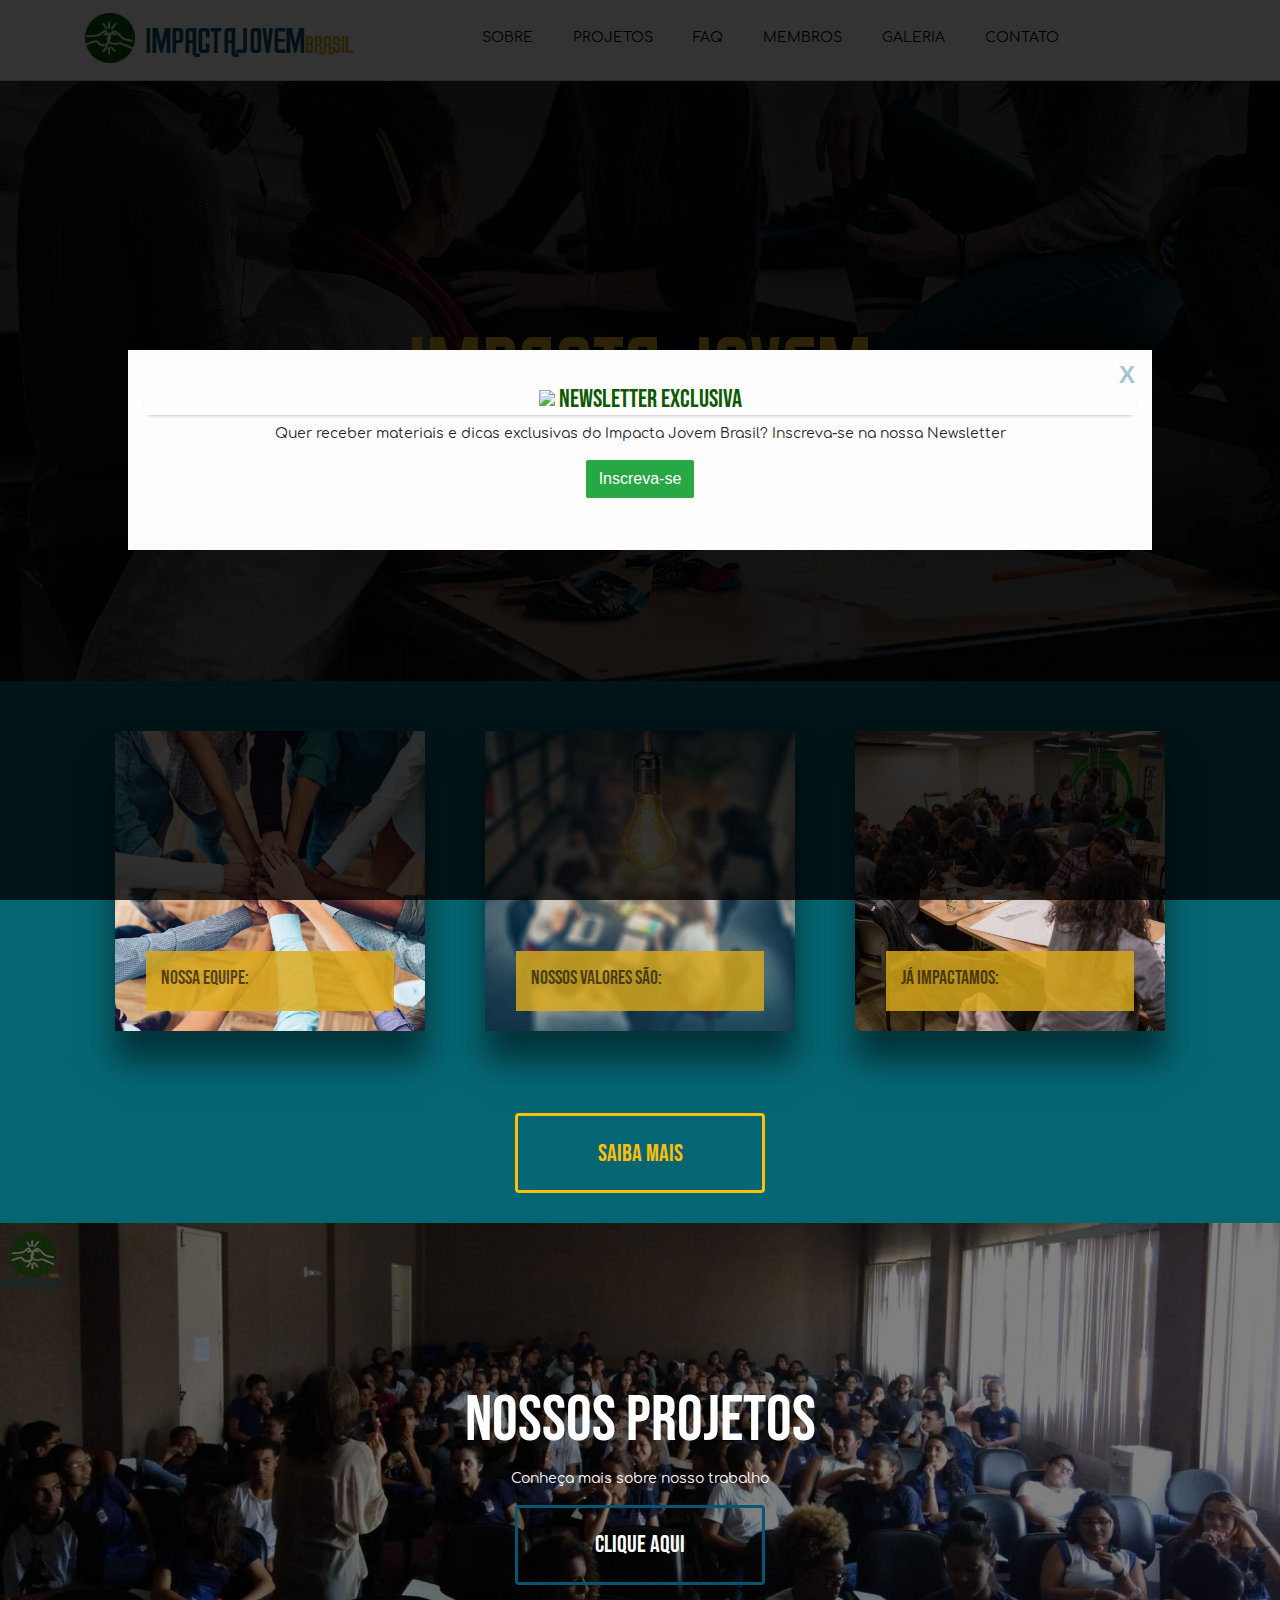
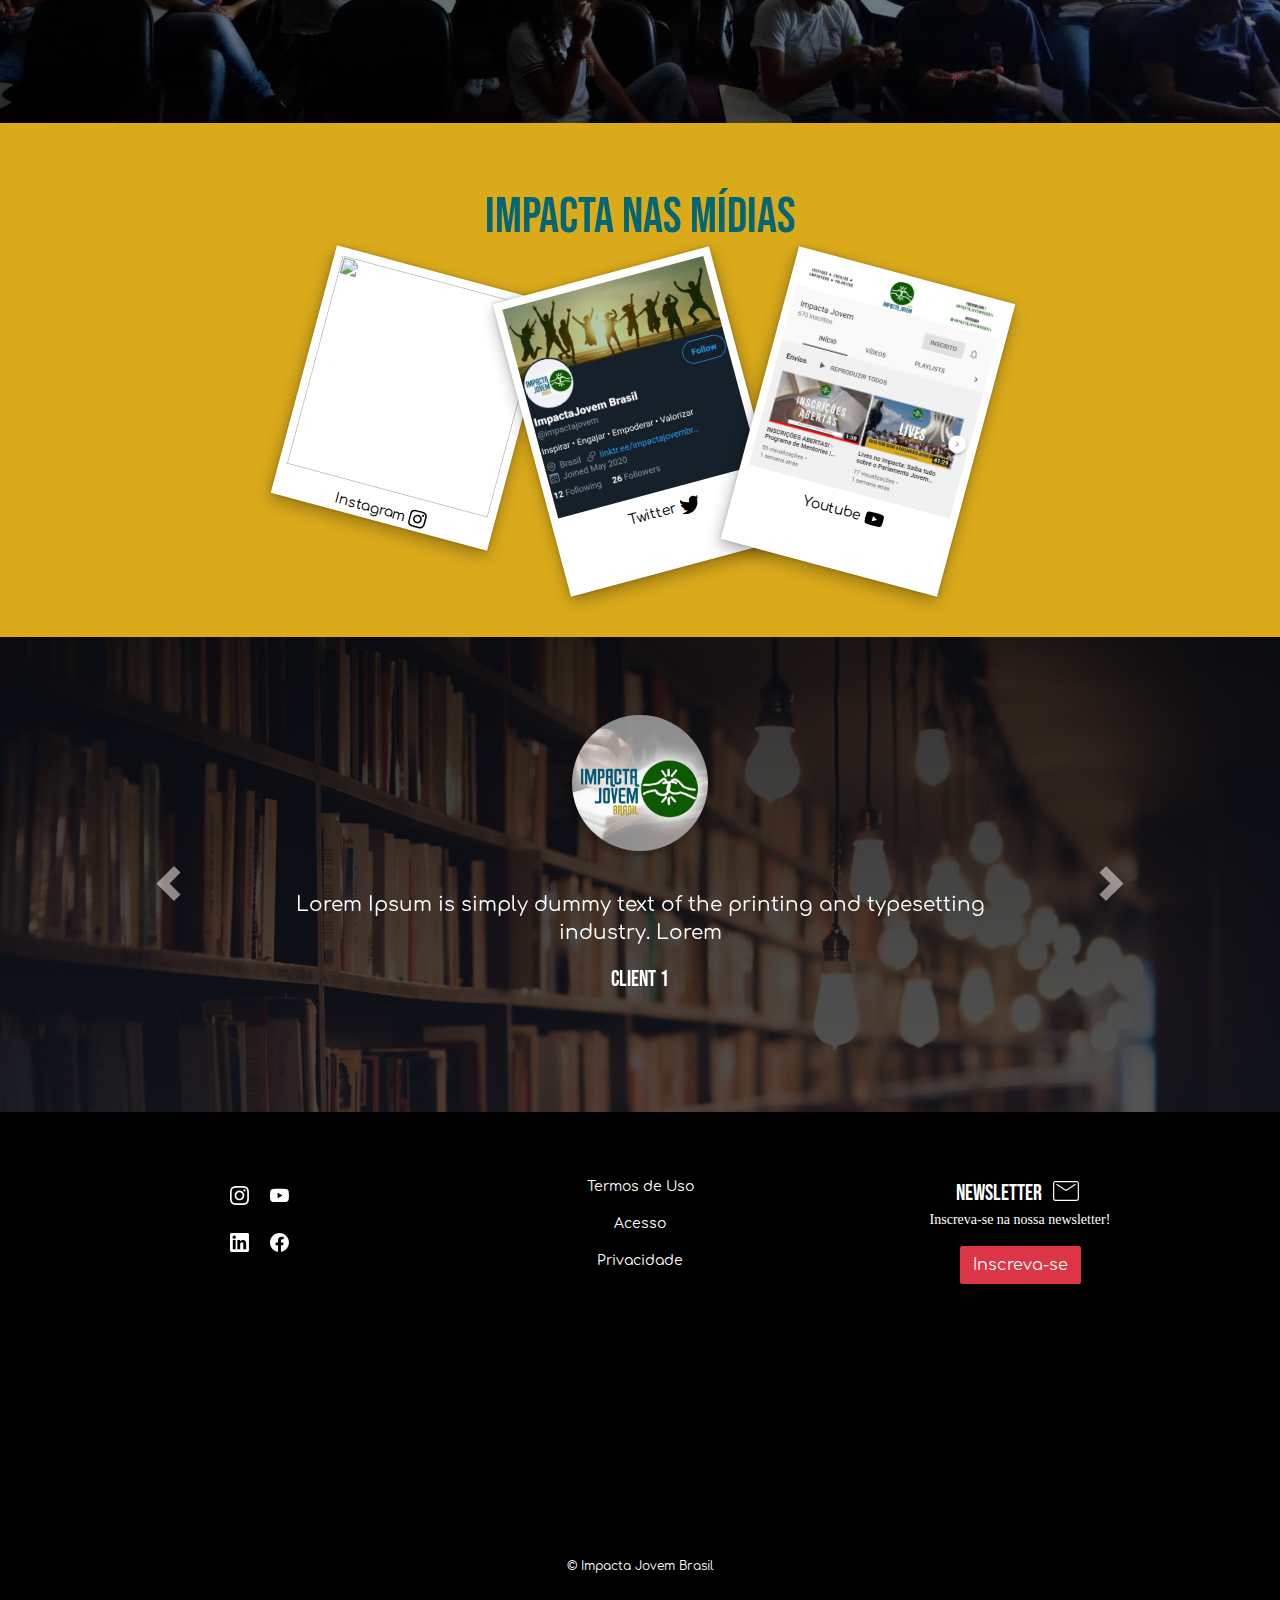
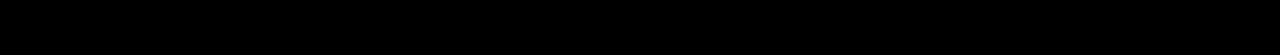
==== commit 6a1d3577: "Update index.html" ====
--- a/index.html
+++ b/index.html
@@ -113,7 +113,8 @@
 						</div>
 						<div id="card-intro-content" class="content">
 							<h3>Nossa equipe:</h3>
-							<p id="parag-card">é composta pelas Coordenadoria de Projetos, responsável pela implementação de ideias e desenvolvimento de eventos para o público externo e interno, Coordenadoria de Comunicação, encarregada de gerir as redes sociais, divulgar oportunidades e prover o suporte logístico para os eventos online, Coordenadoria de Mentorias, a qual compete o acompanhamento do nosso programa de tutorias, e a Coordenadoria de Ações Sociais, envolvida com ações de Impacto Social para a juventude brasileira por meio dos Delegados IJ.</p>
+							<p id="parag-card">É composta por quatro coordenações. A Coordenação de Ações Sociais atua na promoção de atividades de impacto social em todas as regiões do país, a Coordenação de Comunicação atua na divulgação de oportunidades e gestão de redes sociais, a Coordenação de Mentorias é responsável pelo nosso programa de mentorias e a Coordenação de Projetos atua na implementação de eventos para o público interno e externo do Impacta. Também são parte da nossa equipe os mentores, mentorados e delegados, que participam das atividades internas do projeto.
+                                                        </p>
 						</div>
 					</div>
 				</div>
@@ -127,7 +128,8 @@
 						</div>
 						<div id="card-intro-content" class="content">
 							<h3>Nossos valores são:</h3>
-							<p id="parag-card">Inspirar, Engajar, Empoderar, Valorizar. É interessante notar que não utilizamos adjetivos para descrever nossos pilares; utilizamos verbos para mostrar que, acima de tudo, estamos em ação. Assim, buscamos inspirar jovens ao redor de todo o Brasil a se engajarem no mundo das oportunidades, valorizando seus potenciais e empoderando suas vozes, a fim de que ocupem espaços antes inimagináveis.</p>
+							<p id="parag-card">Inspirar, Engajar, Empoderar, Valorizar. É interessante notar que não utilizamos adjetivos para descrever nossos pilares; utilizamos verbos para mostrar que, acima de tudo, estamos em ação. Assim, buscamos inspirar jovens ao redor de todo o Brasil a se engajarem no mundo das oportunidades, valorizando seus potenciais e empoderando suas vozes, a fim de que ocupem espaços antes inimagináveis.
+                                                        </p>
 						</div>
 					</div>
 				</div>
@@ -141,7 +143,8 @@
 						</div>
 						<div id="card-intro-content" class="content">
 							<h3>Já impactamos:</h3>
-							<p id="parag-card">Estudantes de todos os estados brasileiros por meio de ações sociais em instituições de ensino, mentorias em áreas como Olimpíada Brasileira de Astronomia, redação para o ENEM e Inglês e a divulgação constante de oportunidades nas redes sociais. Os números de jovens impactados continuam a nos surpreender.</p>
+							<p id="parag-card">Estudantes de todos os estados brasileiros, virtualmente e presencialmente, por meio de ações sociais em instituições de ensino, mentorias em áreas como Olimpíada Brasileira de Astronomia, Redação para o ENEM, Matemática, Projetos Científicos, Mandarim, Francês e Inglês. Além disso, estamos em contato direto com os jovens em nossas redes sociais, promovendo a divulgação constante de oportunidades e construindo uma rede de diálogo sobre diversos temas. Os números de jovens impactados continuam a nos surpreender!
+                                                        </p>
 						</div>
 					</div>
 				</div>
@@ -175,66 +178,93 @@
 				<ul>
 					<li>
 						<div>
-							<time>2017</time> Criação da página de Facebook do ImpactaJovem
-						</div>
-					</li>
-					<li>
-						<div>
-							<time>2017</time> (número) mentorados nos dois primeiros ciclos de mentoria
-						</div>
-					</li>
-					<li>
-						<div>
-							<time>2018</time> (número) delegados no programa de Ações sociais
-						</div>
-					</li>
-					<li>
-						<div>
-							<time>2018</time> (número) transmissões ao vivo no youtube
-						</div>
-					</li>
-					<li>
-						<div>
-							<time>2019</time> (número) instituições impactadas por meio das ações sociais IJ
-						</div>
-					</li>
-					<li>
-						<div>
-							<time>2019</time> (número) total seguidores nas redes sociais
-						</div>
-					</li>
-					<li>
-						<div>
-							<time>2019</time> In mattis elit vitae odio posuere, nec maximus massa varius.
-							Suspendisse varius volutpat mattis. Vestibulum id magna est.
-						</div>
-					</li>
-					<li>
-						<div>
-							<time>2020</time> 1000+ inscrições no programa de mentorias
-						</div>
-					</li>
-					<li>
-						<div>
-							<time>2020</time> Criação do Clube do Livro + lançamento do site IJ
-						</div>
-					</li>
-					<li>
-						<div>
-							<time>2020</time> In mattis elit vitae odio posuere, nec maximus massa varius.
-							Suspendisse varius volutpat mattis. Vestibulum id magna est.
-						</div>
-					</li>
-					<li>
-						<div>
-							<time>2020</time> In mattis elit vitae odio posuere, nec maximus massa varius.
-							Suspendisse varius volutpat mattis. Vestibulum id magna est.
-						</div>
-					</li>
-					<li>
-						<div>
-							<time>2020</time> In mattis elit vitae odio posuere, nec maximus massa varius.
-							Suspendisse varius volutpat mattis. Vestibulum id magna est.
+							<time>2017</time> Idealização do projeto e criação da página ImpactaJovem Brasil no Facebook. Logo após, a iniciativa começou a se expandir para outras redes sociais.
+							Olimpíadas científicas, programa Jovens Embaixadores, Parlamento Jovem Brasileiro e redação do ENEM.
+						</div>
+					</li>
+					<li>
+						<div>
+							<time>2017</time> 1º Ciclo de Mentorias! Dando os primeiros passos do IJ, lançamos o nosso Programa de Mentorias oferecendo aulas gratuitas de Redação para o ENEM, Olimpíadas Científicas, assim como uma preparação para os programas Jovens Embaixadores e Parlamento Jovem Brasileiro. A iniciativa uniu pessoas dispostas a compartilhar seus conhecimentos (mentores) com pessoas que desejavam aprender algo (mentorados). 
+						</div>
+					</li>
+					<li>
+						<div>
+							<time>2017</time> Promoção de lives sobre oportunidades estudantis no YouTube, buscando promover a divulgação e auxiliar nos processos seletivos. Durante as lives buscávamos unir participantes de edições anteriores, coordenadores dos projetos e professores, oferecendo um olhar amplo para os temas abordados.  
+						</div>
+					</li>
+					<li>
+						<div>
+							<time>2017</time> 100% de aprovação dos nossos mentorados no programa Parlamento Jovem Brasileiro! 
+						</div>
+					</li>
+					<li>
+						<div>
+							<time>2017</time> 2º Ciclo de Mentorias! No segundo semestre do ano lançamos nosso segundo ciclo de mentorias. As áreas abraçadas foram: Inglês, Redação para o ENEM, Física e Matemática.
+						</div>
+					</li>
+					<li>
+						<div>
+							<time>2017</time> Lançamento do Programa de Delegados em agosto. A iniciativa tinha como objetivo levar o Impacta de forma presencial para todas as regiões do Brasil, gerar impacto social em diversas comunidades e promover ações de voluntariado.
+						</div>
+					</li>
+					<li>
+						<div>
+							<time>2018</time> Um ano de ImpactaJovem Brasil! Repleto de felicidade e conexões. Nesse primeiro ano, o Impacta se uniu a muitos jovens buscando contribuir com o desenvolvimento do nosso país e levantando sempre a bandeira em defesa da educação.
+						</div>
+					</li>
+					<li>
+						<div>
+							<time>2018</time> 3º Ciclo de Mentorias! Lançado em janeiro, o programa ofereceu aulas de Inglês, Espanhol, Matemática, Planejamento Estudantil e Projetos Científicos.
+						</div>
+					</li>
+					<li>
+						<div>
+							<time>2018</time> Programa de Delegados – Ciclo 2! As ações passaram por diversas regiões do país e aconteceram em escolas, asilos, orfanatos e bibliotecas. 
+						</div>
+					</li>
+					<li>
+						<div>
+							<time>2018</time> 4º Ciclo de Mentorias! No segundo semestre de 2018 as mentorias foram oferecidas nas áreas de Química, Matemática, Física, Redação e Inglês.
+						</div>
+					</li>
+					<li>
+						<div>
+							<time>2019</time> Dois anos de ImpactaJovem Brasil! Como resultados: mais de 200 pessoas alcançadas diretamente por nossos ciclos de mentorias, ações presenciais realizadas em todas as regiões do país e divulgação de diversas oportunidades nacionais/internacionais. 
+						</div>
+					</li>
+					<li>
+						<div>
+							<time>2019</time> 5º Ciclo de Mentorias! Trazendo inovação, o ciclo ofereceu aulas de Mandarim, Espanhol e Programação, além das mentorias já conhecidas de Inglês, Física e OBMEP.
+						</div>
+					</li>
+					<li>
+						<div>
+							<time>2019</time> Programa de Delegados – Ciclo 3! Novo processo seletivo para pessoas que desejavam se tornar voluntárias e promover a mudança em suas comunidades
+						</div>
+					</li>
+					<li>
+						<div>
+							<time>2020</time> Três anos de ImpactaJovem Brasil! Muitas lives, mentorias, ações sociais e encontros. Graças a todas as pessoas que acreditaram e se uniram ao projeto nos últimos anos, o Impacta foi capaz de se tornar um espaço de acolhimento, democratização da educação, desenvolvimento de comunidades e valorização da juventude. 
+						</div>
+					</li>
+					<li>
+						<div>
+							<time>2020</time> Abertura do Processo Seletivo para Colaboradores. Através dele, diversas pessoas se uniram a nossas coordenações e passaram a atuar voluntariamente no desenvolvimento do IJ.
+						</div>
+					</li>
+					<li>
+						<div>
+							<time>2020</time> Lançamento do 6º Ciclo de Mentorias do Impacta! Em edição histórica, o programa recebeu mais de 1.000 inscrições. Foram oferecidas mentorias de Inglês, Francês, Relações Internacionais, Redação para o ENEM, Desenvolvimento de Sites, Matemática Aplicada e Orientação Vocacional com base nos Objetivos do Desenvolvimento Sustentável.
+						</div>
+					</li>
+					<li>
+						<div>
+							<time>2020</time> Lançamento de novas iniciativas: Clube do Livro, Podcast Impacta Em Áudio e Site! Tudo gratuito e aberto, buscando promover o engajamento de jovens em diversas frentes. 
+						</div>
+					</li>
+					<li>
+						<div>
+							<time>2020 – Em diante</time> Esperamos construir muitas coisas ao longo dos próximos anos. Se você defende a educação brasileira e quer promover a democratização dessa ferramenta transformadora, se junte a nós!
 						</div>
 					</li>
 				</ul>
@@ -267,7 +297,7 @@
 
 
 
-	<!-----------------INSTAGRAM---------------------->
+	<!-----------------MÍDIAS---------------------->
 	<div id="instagram">
 		<div class="pics container Row">
 
@@ -283,11 +313,11 @@
 
 			</a>
 
-			<a href="https://www.instagram.com/p/CBgjZPPgho-/" target="_blank" rel="noreferrer">
+			<a href="https://twitter.com/impactajovem" target="_blank" rel="noreferrer">
 				<div class="pic2 Column">
 
-					<img src="https://instagram.fcpv2-1.fna.fbcdn.net/v/t51.2885-15/e35/118979072_327420242012342_5768418662995266265_n.jpg?_nc_ht=instagram.fcpv2-1.fna.fbcdn.net&_nc_cat=102&_nc_ohc=6tSwumj8KREAX_x5Pyo&_nc_tp=18&oh=f96daf5f40c3dd6419803ad3b385672f&oe=5F6D08ED">
-						<p id="polaroid-tittle">Artigos<span style="padding-left: 4px"></span><svg class="svg-ig" role="img" viewBox="0 0 28 28"><path d="M0 0v24h24V0H0zm19.938 5.686L18.651 6.92a.376.376 0 0 0-.143.362v9.067a.376.376 0 0 0 .143.361l1.257 1.234v.271h-6.322v-.27l1.302-1.265c.128-.128.128-.165.128-.36V8.99l-3.62 9.195h-.49L6.69 8.99v6.163a.85.85 0 0 0 .233.707l1.694 2.054v.271H3.815v-.27L5.51 15.86a.82.82 0 0 0 .218-.707V8.027a.624.624 0 0 0-.203-.527L4.019 5.686v-.27h4.674l3.613 7.923 3.176-7.924h4.456v.271z"/></svg></p>
+					<img src="Imagens/Impacta/Twitter.jpg">
+						<p id="polaroid-tittle">Twitter<span style="padding-left: 4px"></span><svg class="svg-ig" role="img" viewBox="0 0 24 24" xmlns="http://www.w3.org/2000/svg"><path d="M23.954 4.569c-.885.389-1.83.654-2.825.775 1.014-.611 1.794-1.574 2.163-2.723-.951.555-2.005.959-3.127 1.184-.896-.959-2.173-1.559-3.591-1.559-2.717 0-4.92 2.203-4.92 4.917 0 .39.045.765.127 1.124C7.691 8.094 4.066 6.13 1.64 3.161c-.427.722-.666 1.561-.666 2.475 0 1.71.87 3.213 2.188 4.096-.807-.026-1.566-.248-2.228-.616v.061c0 2.385 1.693 4.374 3.946 4.827-.413.111-.849.171-1.296.171-.314 0-.615-.03-.916-.086.631 1.953 2.445 3.377 4.604 3.417-1.68 1.319-3.809 2.105-6.102 2.105-.39 0-.779-.023-1.17-.067 2.189 1.394 4.768 2.209 7.557 2.209 9.054 0 13.999-7.496 13.999-13.986 0-.209 0-.42-.015-.63.961-.689 1.8-1.56 2.46-2.548l-.047-.02z"/></svg></p>
 				</div>
 			</a>
 
--- a/styles.css
+++ b/styles.css
@@ -204,11 +204,11 @@
 		width: 24px;
 	}
 }
-#title-FAQ h1, #title-membros h1, #title-contato h1 {
+/*#title-FAQ h1, #title-membros h1, #title-contato h1 {
   font-family: 'Airport'; 
   font-weight: normal; 
   font-style: normal;
-}
+}*/
 /*------------------- INTRO -----------------*/
 #intro .wallpaper{
   background: linear-gradient( rgba(0, 0, 0, 0.7), rgba(0, 0, 0, 0.5) ), url('Imagens/Fotos Internet/header3.jpg') no-repeat center;
@@ -813,6 +813,13 @@
   height: 300px;
   background-size: cover;
 }
+#time section p {
+	padding-top: 20px;
+	font-size: 18px;
+	font-weight: normal;
+	color: dimgrey;
+	text-align: center;
+}
 #oportunidades .wallpaper {
   background: linear-gradient( rgba(0, 0, 0, 0.3), rgba(0, 0, 0, 0.3) ), url('Imagens/Fotos/dc segundo dia-40.jpg');
   height: 500px;
@@ -911,6 +918,7 @@
 	justify-content: center;
 	padding: 0 10px;
 	line-height: 1;
+	padding-bottom: 20px;
 }
 #container-membros .row .col h4 {
 	padding-top: 10px;
@@ -923,9 +931,11 @@
 	margin-bottom: 8px;
 }
 #container-membros .row .col img {
-	height: auto;
+	height: 150px;
 	width: 150px;
 	border-radius: 5px;
+	background-position: center center;
+        object-fit: cover;
 }
 #container-membros .row .col img:hover {
 	opacity: 0.8;
@@ -944,6 +954,12 @@
 	transform: scale(1.1);
 }
 /* GALERIA */
+#galeria .container section p {
+	color: dimgrey;
+	font-size: 18px;
+	font-weight: normal;
+	text-align: center;
+}
 #container-galeria img:hover {
   opacity: 0.8;
   transition: opacity 0.3s;
@@ -1034,7 +1050,9 @@
   width: 400px;
   padding: 15px;
   background: #0d5900;
-  color: #021f22;
+  color: white;
+  border-radius: 5px;
+  font-weight: 500;
   box-shadow: 0 30px 30px rgba(0,0,0,.5);
 }
 .timeline ul li div time{
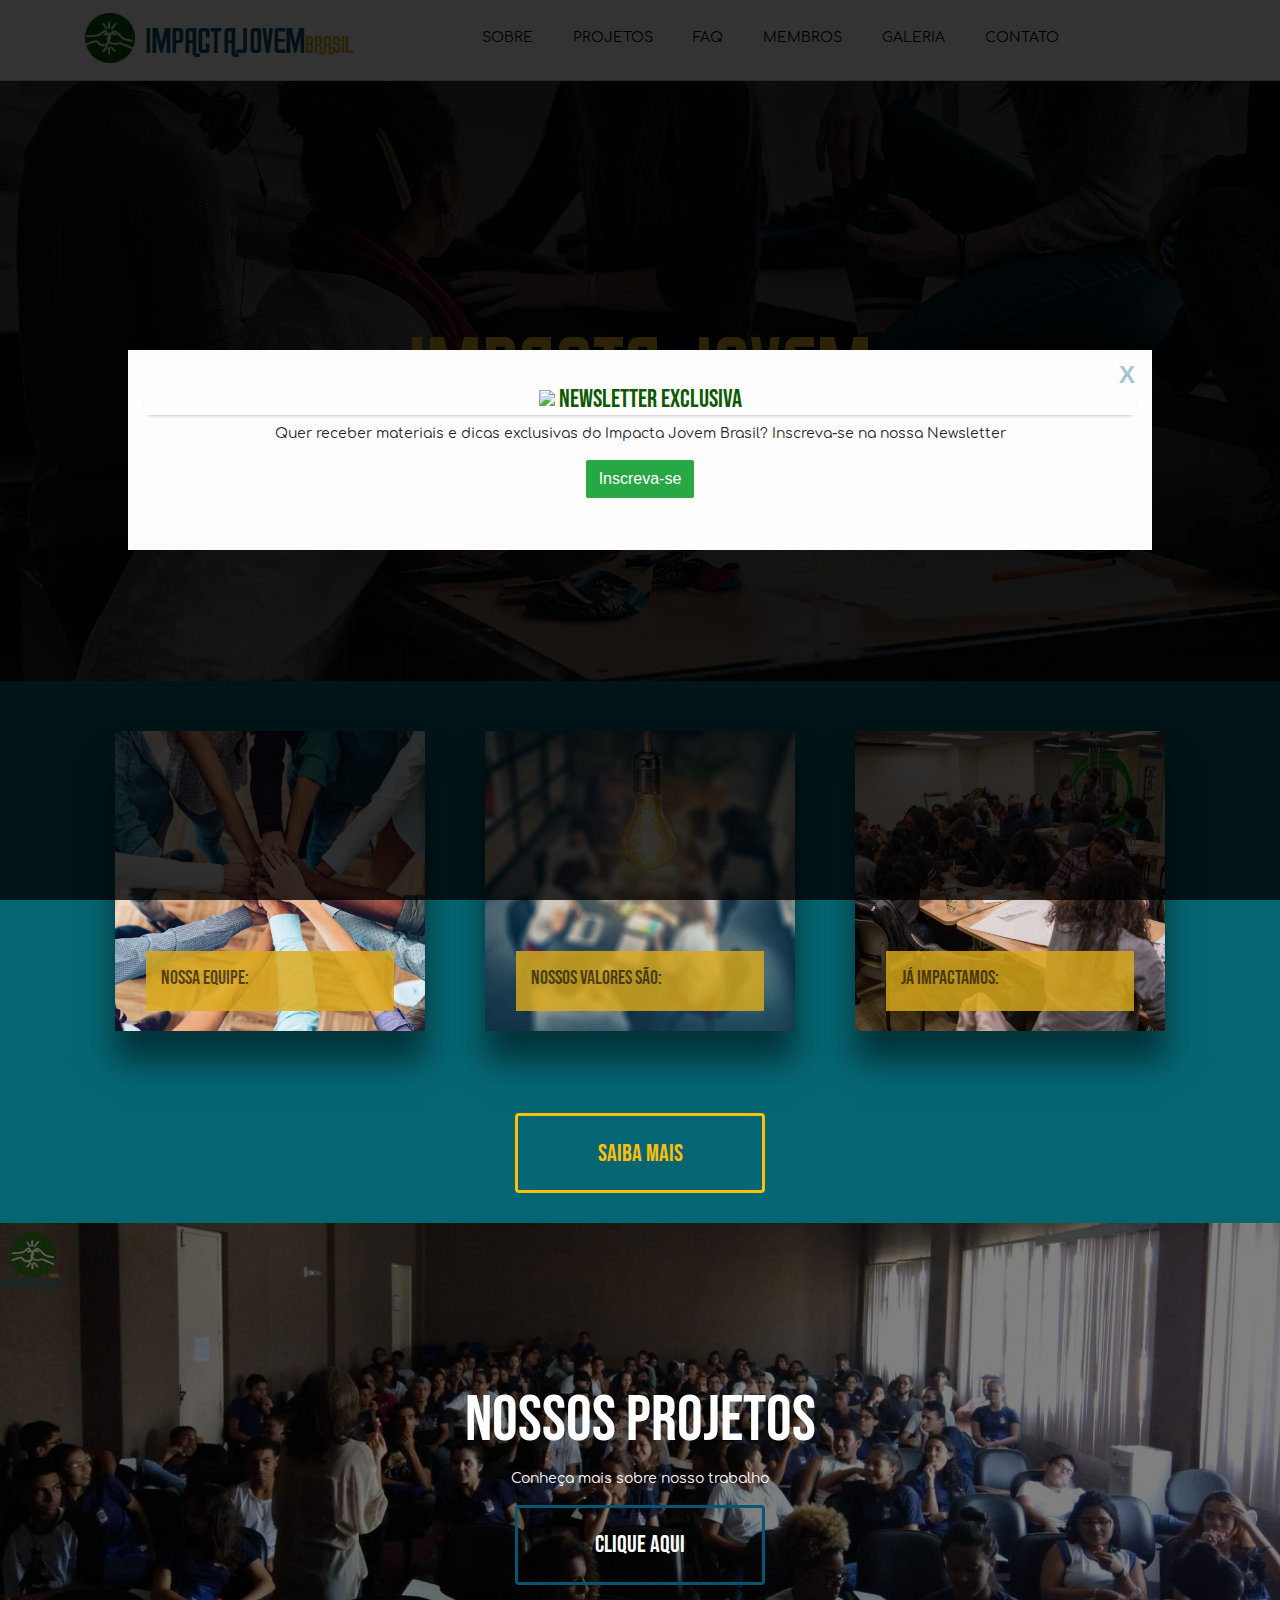
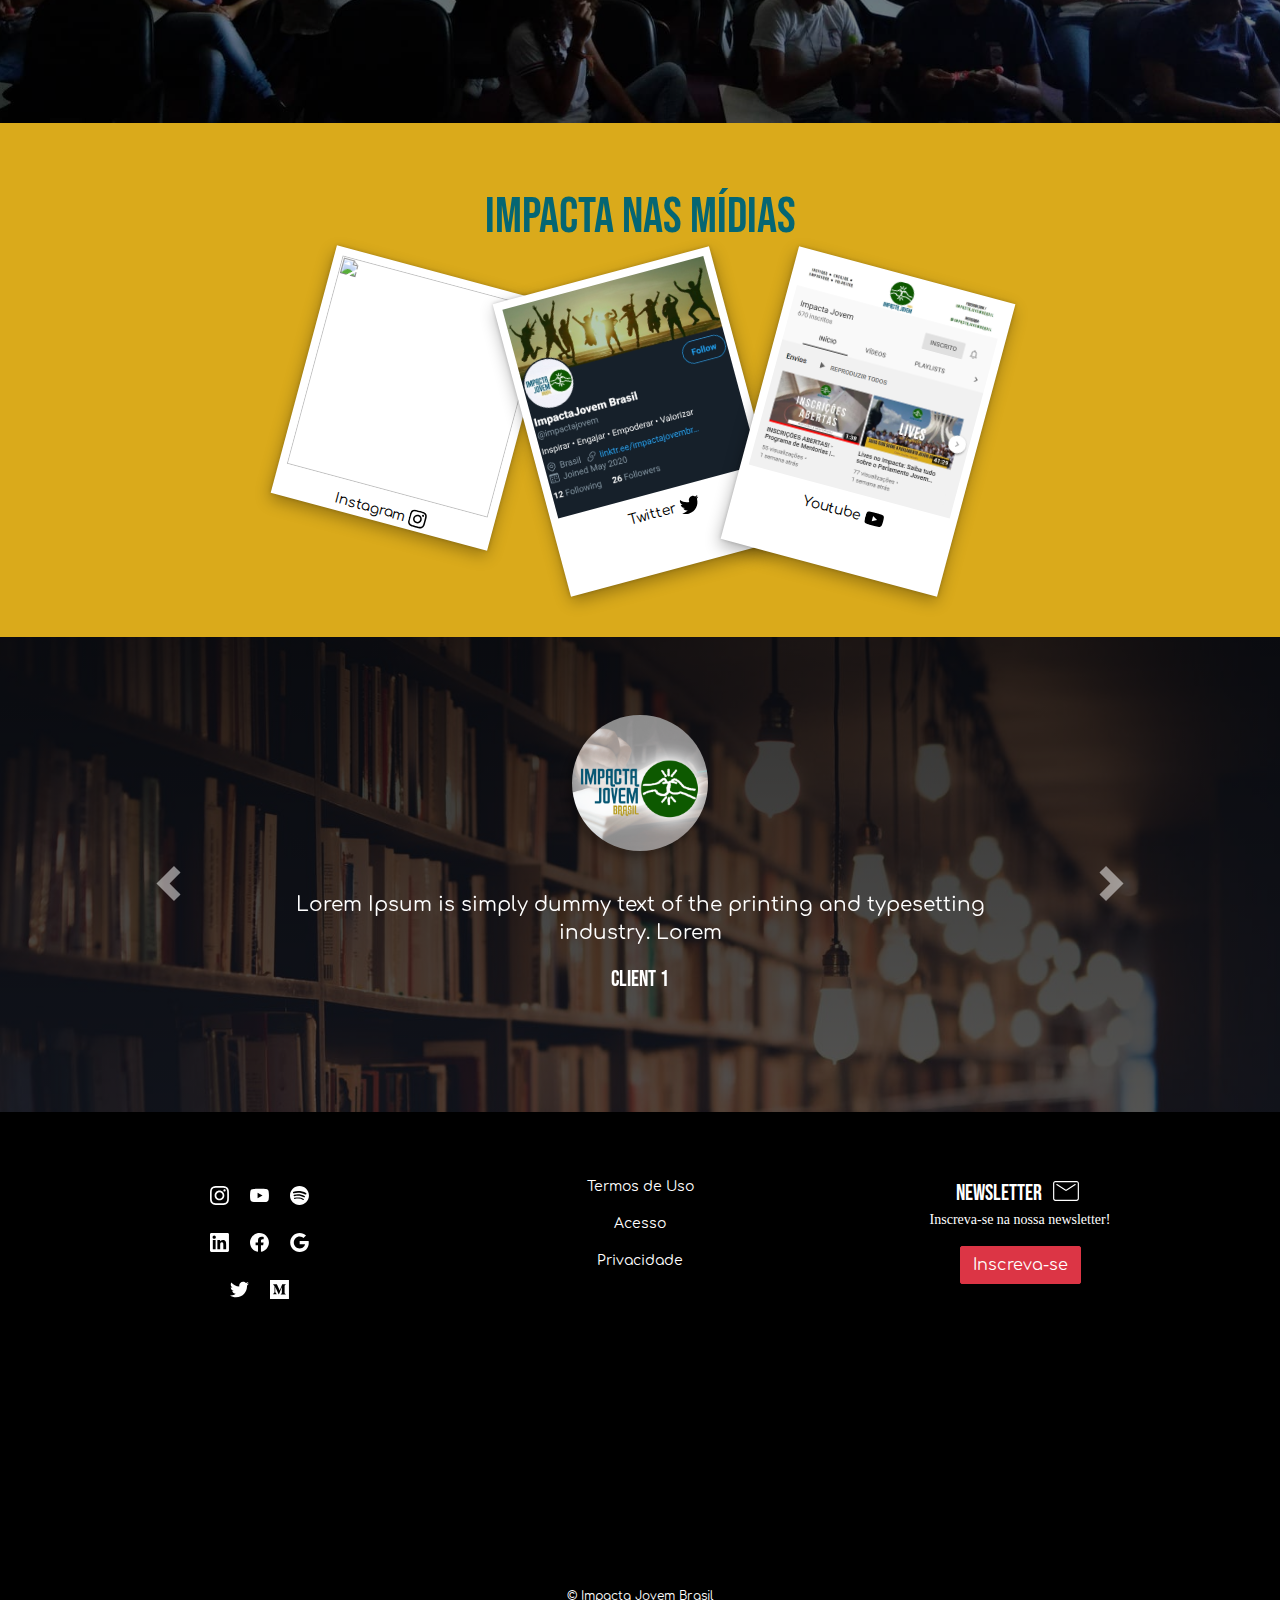
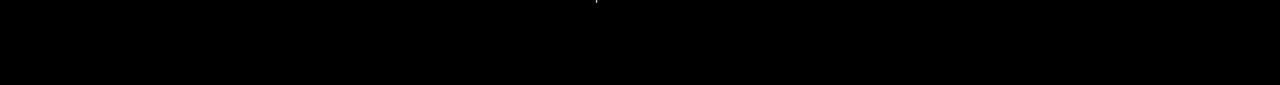
==== commit 8395ff38: "Update index.html" ====
--- a/index.html
+++ b/index.html
@@ -422,6 +422,13 @@
 										</a>
 									</li>
 
+									<li class="nav-item" style="float: left">
+										<a class="nav-link" href="https://open.spotify.com/show/3ItWnpYR6a7L1odc37iD5P?si=WQ-mYr-gSBGbCd60RW6GqQ"
+											target="_blank">
+											<svg class="svg-membros" role="img" viewBox="0 0 38 38" xmlns="http://www.w3.org/2000/svg"><path d="M12 0C5.4 0 0 5.4 0 12s5.4 12 12 12 12-5.4 12-12S18.66 0 12 0zm5.521 17.34c-.24.359-.66.48-1.021.24-2.82-1.74-6.36-2.101-10.561-1.141-.418.122-.779-.179-.899-.539-.12-.421.18-.78.54-.9 4.56-1.021 8.52-.6 11.64 1.32.42.18.479.659.301 1.02zm1.44-3.3c-.301.42-.841.6-1.262.3-3.239-1.98-8.159-2.58-11.939-1.38-.479.12-1.02-.12-1.14-.6-.12-.48.12-1.021.6-1.141C9.6 9.9 15 10.561 18.72 12.84c.361.181.54.78.241 1.2zm.12-3.36C15.24 8.4 8.82 8.16 5.16 9.301c-.6.179-1.2-.181-1.38-.721-.18-.601.18-1.2.72-1.381 4.26-1.26 11.28-1.02 15.721 1.621.539.3.719 1.02.419 1.56-.299.421-1.02.599-1.559.3z"/></svg>
+										</a>
+									</li>
+
 								</ul>
 							</div>
 
@@ -448,6 +455,33 @@
 												</svg>
 										</a>
 									</li>
+									<li class="nav-item" style="float: left">
+										<a class="nav-link" href="impactajovembrasil@gmail.com"
+											target="_blank">
+											<svg class="svg-membros" role="img" viewBox="0 0 38 38" xmlns="http://www.w3.org/2000/svg"><path d="M12.24 10.285V14.4h6.806c-.275 1.765-2.056 5.174-6.806 5.174-4.095 0-7.439-3.389-7.439-7.574s3.345-7.574 7.439-7.574c2.33 0 3.891.989 4.785 1.849l3.254-3.138C18.189 1.186 15.479 0 12.24 0c-6.635 0-12 5.365-12 12s5.365 12 12 12c6.926 0 11.52-4.869 11.52-11.726 0-.788-.085-1.39-.189-1.989H12.24z"/></svg>
+										</a>
+									</li>
+								</ul>
+							</div>
+
+							<div style="text-align: center; margin-top: 10px;">
+								<ul class="nav"
+									style="display: inline-block; margin: 0; margin-left: 20px; padding: 0; zoom: 1; *display: inline;">
+
+									<li class="nav-item" style="float: left">
+										<a class="nav-link" href="https://twitter.com/impactajovem"
+											target="_blank">
+											<svg class="svg-membros" role="img" viewBox="0 0 38 38" xmlns="http://www.w3.org/2000/svg"><path d="M23.954 4.569c-.885.389-1.83.654-2.825.775 1.014-.611 1.794-1.574 2.163-2.723-.951.555-2.005.959-3.127 1.184-.896-.959-2.173-1.559-3.591-1.559-2.717 0-4.92 2.203-4.92 4.917 0 .39.045.765.127 1.124C7.691 8.094 4.066 6.13 1.64 3.161c-.427.722-.666 1.561-.666 2.475 0 1.71.87 3.213 2.188 4.096-.807-.026-1.566-.248-2.228-.616v.061c0 2.385 1.693 4.374 3.946 4.827-.413.111-.849.171-1.296.171-.314 0-.615-.03-.916-.086.631 1.953 2.445 3.377 4.604 3.417-1.68 1.319-3.809 2.105-6.102 2.105-.39 0-.779-.023-1.17-.067 2.189 1.394 4.768 2.209 7.557 2.209 9.054 0 13.999-7.496 13.999-13.986 0-.209 0-.42-.015-.63.961-.689 1.8-1.56 2.46-2.548l-.047-.02z"/></svg>
+										</a>
+									</li>
+
+									<li class="nav-item" style="float: left">
+										<a class="nav-link" href="https://medium.com/@impactajovembrasil"
+											target="_blank">
+											<svg class="svg-membros" role="img" viewBox="0 0 38 38" xmlns="http://www.w3.org/2000/svg"><path d="M0 0v24h24V0H0zm19.938 5.686L18.651 6.92a.376.376 0 0 0-.143.362v9.067a.376.376 0 0 0 .143.361l1.257 1.234v.271h-6.322v-.27l1.302-1.265c.128-.128.128-.165.128-.36V8.99l-3.62 9.195h-.49L6.69 8.99v6.163a.85.85 0 0 0 .233.707l1.694 2.054v.271H3.815v-.27L5.51 15.86a.82.82 0 0 0 .218-.707V8.027a.624.624 0 0 0-.203-.527L4.019 5.686v-.27h4.674l3.613 7.923 3.176-7.924h4.456v.271z"/></svg>
+										</a>
+									</li>
+
 								</ul>
 							</div>
 
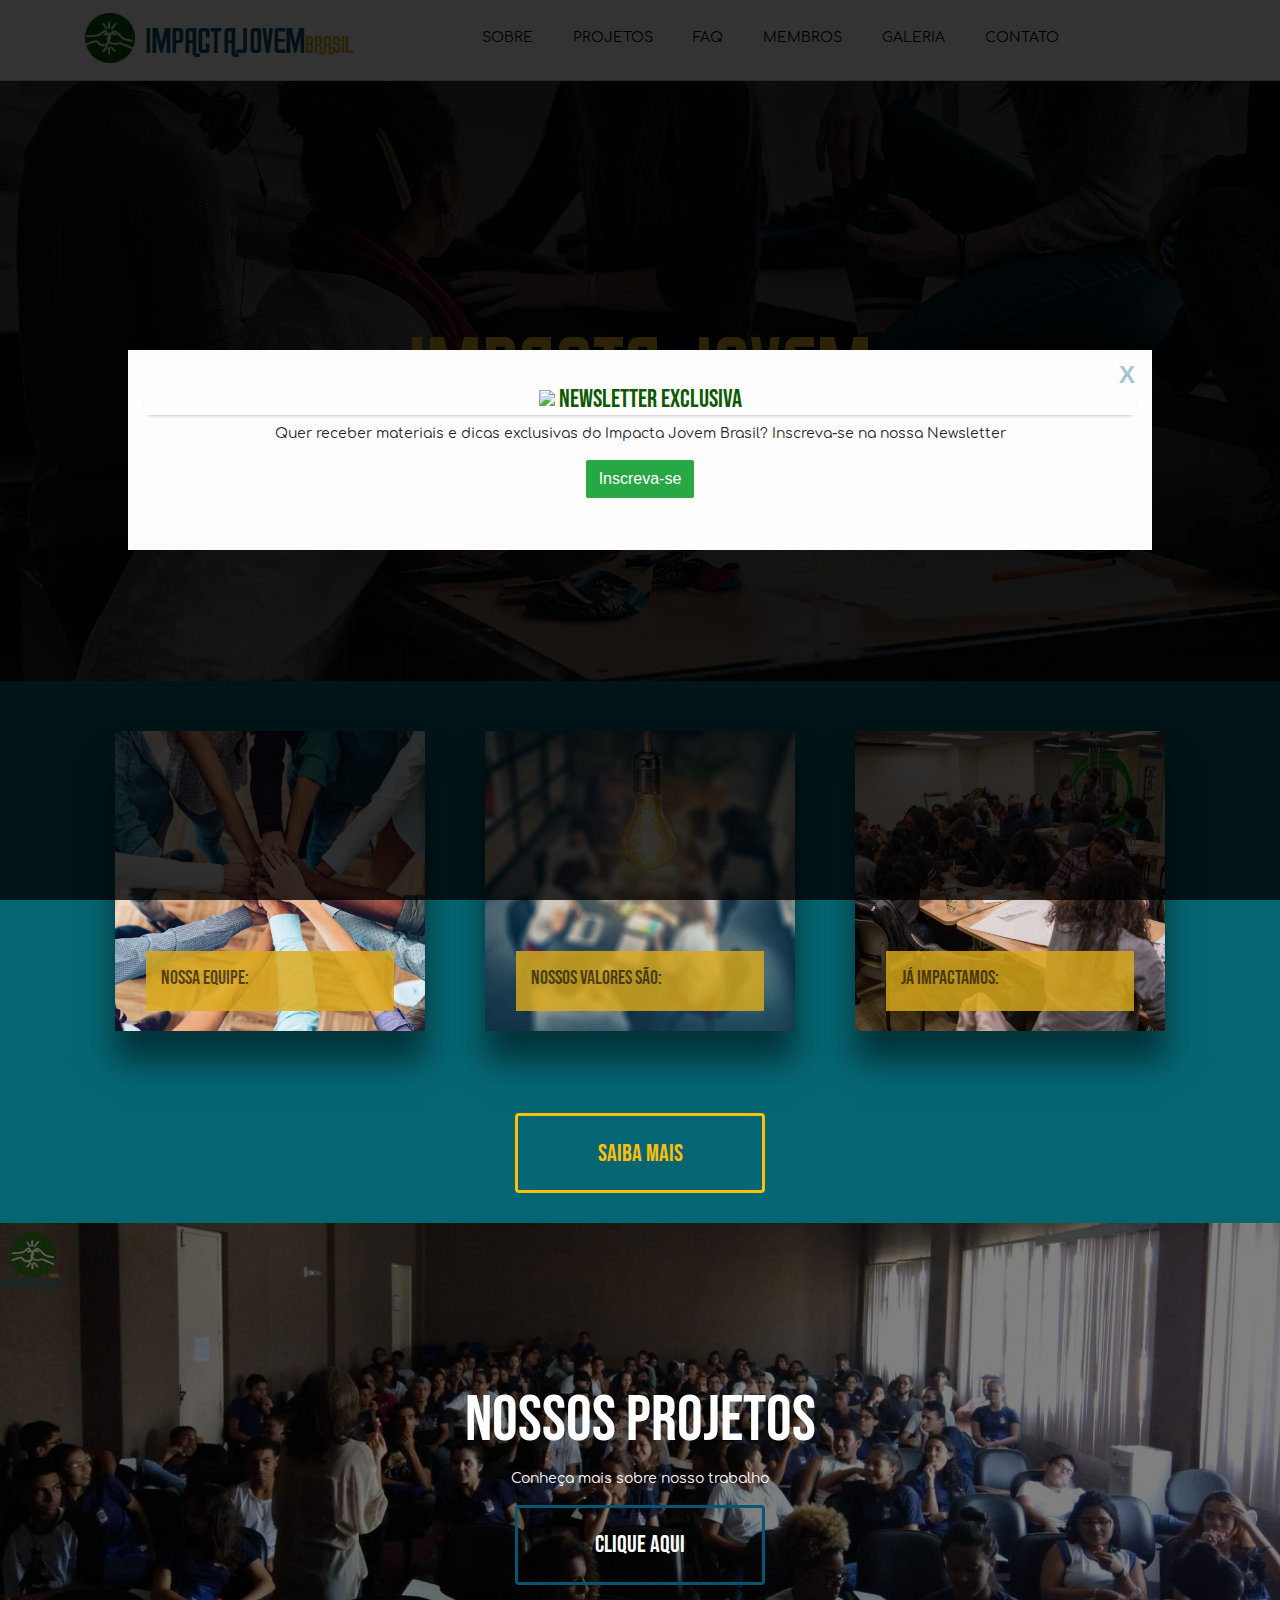
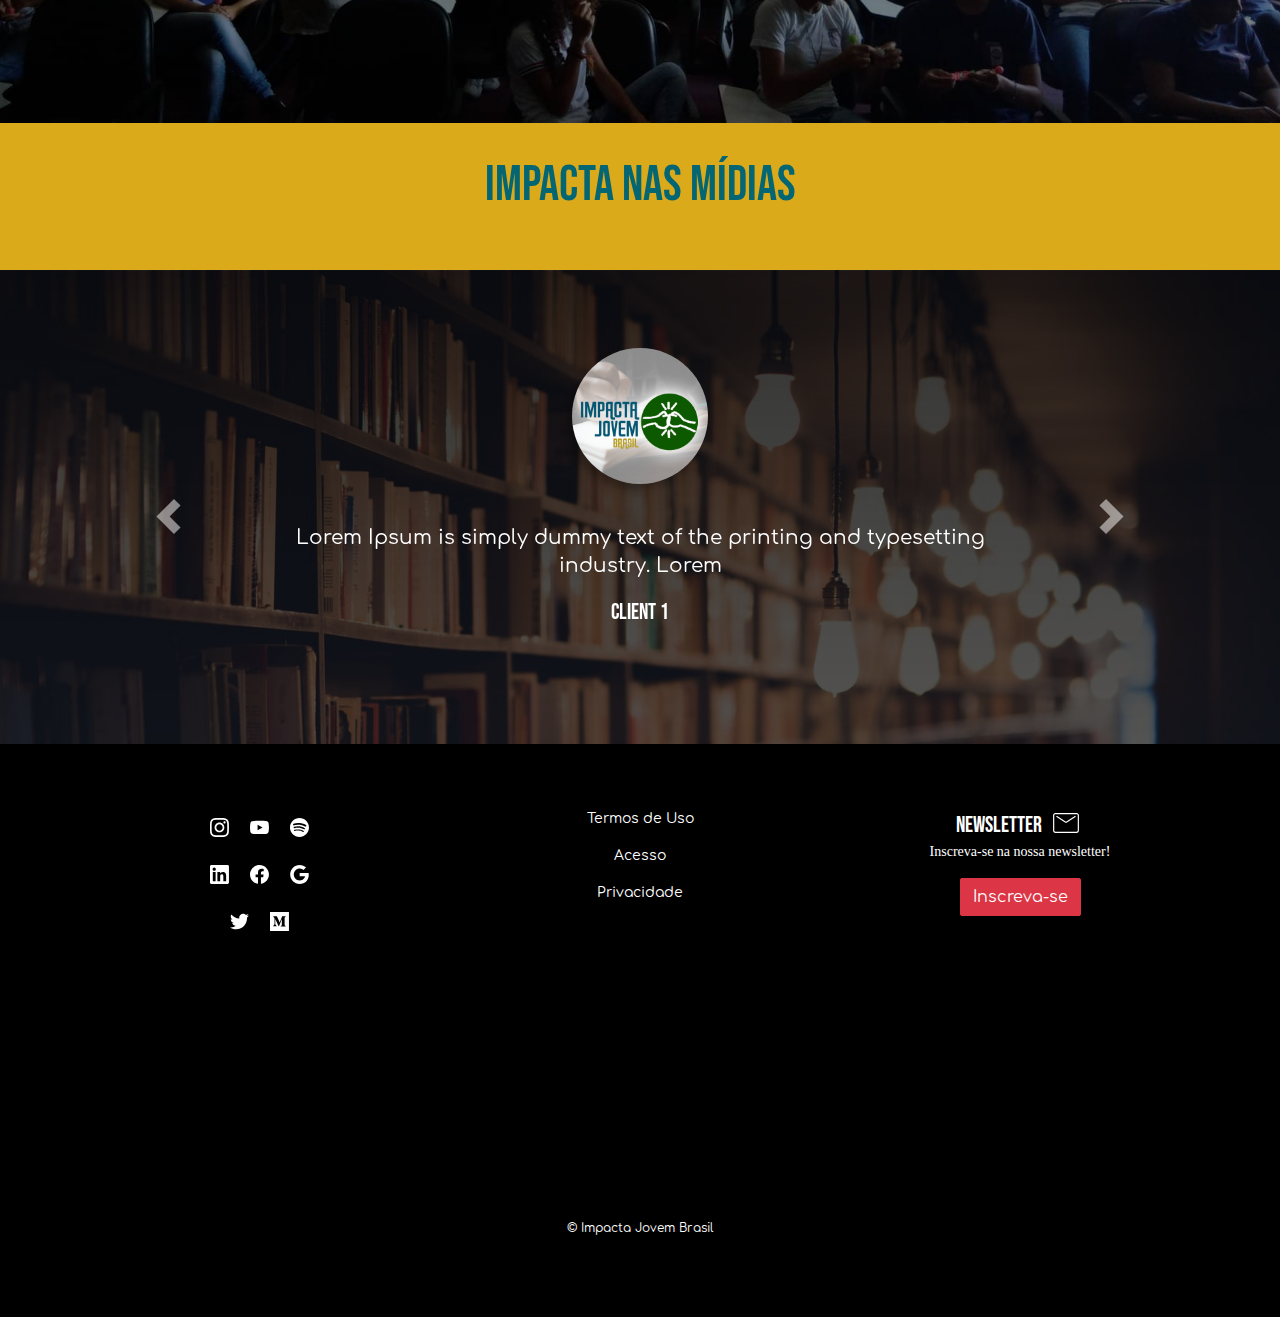
==== commit 798bbe58: "Update index.html" ====
--- a/index.html
+++ b/index.html
@@ -61,7 +61,7 @@
 						<ul class="navbar-nav mx-auto">
 							<!--mr,ml,mx auto -->
 							<li class="nav-item mr-4">
-								<a href="" class="nav-link ">SOBRE</a>
+								<a href="./sobre" class="nav-link ">SOBRE</a>
 							</li>
 							<li class="nav-item mr-4">
 								<a href="./projetos" target="" class="nav-link ">PROJETOS</a>
@@ -298,41 +298,30 @@
 
 
 	<!-----------------MÍDIAS---------------------->
-	<div id="instagram">
-		<div class="pics container Row">
-
-			<h1>Impacta nas Mídias</h1>
-
-			<a href="https://www.instagram.com/impactajovembrasil/" target="_blank" rel="noreferrer"> <!-- link -->
-				<div class="pic1 Column">
-                                                                                 <!-- og:image link -->
-					<img                  
-						src="https://instagram.fcpv2-2.fna.fbcdn.net/v/t51.2885-15/e35/119230434_2415347438759152_3220594487377134285_n.jpg?_nc_ht=instagram.fcpv2-2.fna.fbcdn.net&_nc_cat=104&_nc_ohc=jWLiqlrPmk0AX8zOxRx&_nc_tp=18&oh=89f7f52d7fdde494adc47ae31a679aba&oe=5F95F9A8">
-						<p id="polaroid-tittle">Instagram<span style="padding-left: 4px"><svg class="svg-ig" role="img" viewBox="0 0 28 28"><path d="M12 0C8.74 0 8.333.015 7.053.072 5.775.132 4.905.333 4.14.63c-.789.306-1.459.717-2.126 1.384S.935 3.35.63 4.14C.333 4.905.131 5.775.072 7.053.012 8.333 0 8.74 0 12s.015 3.667.072 4.947c.06 1.277.261 2.148.558 2.913.306.788.717 1.459 1.384 2.126.667.666 1.336 1.079 2.126 1.384.766.296 1.636.499 2.913.558C8.333 23.988 8.74 24 12 24s3.667-.015 4.947-.072c1.277-.06 2.148-.262 2.913-.558.788-.306 1.459-.718 2.126-1.384.666-.667 1.079-1.335 1.384-2.126.296-.765.499-1.636.558-2.913.06-1.28.072-1.687.072-4.947s-.015-3.667-.072-4.947c-.06-1.277-.262-2.149-.558-2.913-.306-.789-.718-1.459-1.384-2.126C21.319 1.347 20.651.935 19.86.63c-.765-.297-1.636-.499-2.913-.558C15.667.012 15.26 0 12 0zm0 2.16c3.203 0 3.585.016 4.85.071 1.17.055 1.805.249 2.227.415.562.217.96.477 1.382.896.419.42.679.819.896 1.381.164.422.36 1.057.413 2.227.057 1.266.07 1.646.07 4.85s-.015 3.585-.074 4.85c-.061 1.17-.256 1.805-.421 2.227-.224.562-.479.96-.899 1.382-.419.419-.824.679-1.38.896-.42.164-1.065.36-2.235.413-1.274.057-1.649.07-4.859.07-3.211 0-3.586-.015-4.859-.074-1.171-.061-1.816-.256-2.236-.421-.569-.224-.96-.479-1.379-.899-.421-.419-.69-.824-.9-1.38-.165-.42-.359-1.065-.42-2.235-.045-1.26-.061-1.649-.061-4.844 0-3.196.016-3.586.061-4.861.061-1.17.255-1.814.42-2.234.21-.57.479-.96.9-1.381.419-.419.81-.689 1.379-.898.42-.166 1.051-.361 2.221-.421 1.275-.045 1.65-.06 4.859-.06l.045.03zm0 3.678c-3.405 0-6.162 2.76-6.162 6.162 0 3.405 2.76 6.162 6.162 6.162 3.405 0 6.162-2.76 6.162-6.162 0-3.405-2.76-6.162-6.162-6.162zM12 16c-2.21 0-4-1.79-4-4s1.79-4 4-4 4 1.79 4 4-1.79 4-4 4zm7.846-10.405c0 .795-.646 1.44-1.44 1.44-.795 0-1.44-.646-1.44-1.44 0-.794.646-1.439 1.44-1.439.793-.001 1.44.645 1.44 1.439z"/></svg></p>
-				</div>
-
-			</a>
-
-			<a href="https://twitter.com/impactajovem" target="_blank" rel="noreferrer">
-				<div class="pic2 Column">
-
-					<img src="Imagens/Impacta/Twitter.jpg">
-						<p id="polaroid-tittle">Twitter<span style="padding-left: 4px"></span><svg class="svg-ig" role="img" viewBox="0 0 24 24" xmlns="http://www.w3.org/2000/svg"><path d="M23.954 4.569c-.885.389-1.83.654-2.825.775 1.014-.611 1.794-1.574 2.163-2.723-.951.555-2.005.959-3.127 1.184-.896-.959-2.173-1.559-3.591-1.559-2.717 0-4.92 2.203-4.92 4.917 0 .39.045.765.127 1.124C7.691 8.094 4.066 6.13 1.64 3.161c-.427.722-.666 1.561-.666 2.475 0 1.71.87 3.213 2.188 4.096-.807-.026-1.566-.248-2.228-.616v.061c0 2.385 1.693 4.374 3.946 4.827-.413.111-.849.171-1.296.171-.314 0-.615-.03-.916-.086.631 1.953 2.445 3.377 4.604 3.417-1.68 1.319-3.809 2.105-6.102 2.105-.39 0-.779-.023-1.17-.067 2.189 1.394 4.768 2.209 7.557 2.209 9.054 0 13.999-7.496 13.999-13.986 0-.209 0-.42-.015-.63.961-.689 1.8-1.56 2.46-2.548l-.047-.02z"/></svg></p>
-				</div>
-			</a>
-
-			<a href="https://www.youtube.com/c/impactajovembrasil" target="_blank" rel="noreferrer">
-				<div class="pic3 Column">
-
-					<!-- og:image link -->
-					<img src="Imagens/Impacta/youtube.jpg"
-						alt="instagram most recent">
-						<p id="polaroid-tittle">Youtube<span style="padding-left: 4px"><svg class="svg-ig" role="img" viewBox="0 0 26 26"><path d="M23.495 6.205a3.007 3.007 0 0 0-2.088-2.088c-1.87-.501-9.396-.501-9.396-.501s-7.507-.01-9.396.501A3.007 3.007 0 0 0 .527 6.205a31.247 31.247 0 0 0-.522 5.805 31.247 31.247 0 0 0 .522 5.783 3.007 3.007 0 0 0 2.088 2.088c1.868.502 9.396.502 9.396.502s7.506 0 9.396-.502a3.007 3.007 0 0 0 2.088-2.088 31.247 31.247 0 0 0 .5-5.783 31.247 31.247 0 0 0-.5-5.805zM9.609 15.601V8.408l6.264 3.602z"/></svg></p>
-				</div>
-			</a>
+	<div id="midia">
+
+		<h1>Impacta nas Mídias</h1>
+
+		<div class="row">
+            
+            <div class="col col-xl-4 col-lg-4 col-md-12 col-sm-12 col-12">
+            	<rssapp-carousel id="xEbzWcsZcFXDs5kz"></rssapp-carousel><script src="https://widget.rss.app/v1/carousel.js" type="text/javascript" async></script>
+            </div>
+
+			<div class="col col-xl-4 col-lg-4 col-md-12 col-sm-12 col-12">
+				<rssapp-carousel id="sdtJgnERjHMgdDT0"></rssapp-carousel><script src="https://widget.rss.app/v1/carousel.js" type="text/javascript" async></script>
+			</div>
+
+			<div class="col col-xl-4 col-lg-4 col-md-12 col-sm-12 col-12">
+				<rssapp-carousel id="2XUrQVP9DgFn46qz"></rssapp-carousel><script src="https://widget.rss.app/v1/carousel.js" type="text/javascript" async></script>
+			</div>
+
 		</div>
 	</div>
-	<!-----------------INSTAGRAM---------------------->
+	<!-----------------MÍDIAS---------------------->
+	
+	
+	
 
 
 
--- a/styles.css
+++ b/styles.css
@@ -528,76 +528,27 @@
     transition: background-color 0.5s ease;
     text-decoration: none;
   }
-  /*        INSTAGRAM      */
+  
+
+
+/*        MIDIAS      */
   .svg-ig {
     width: 1em;
     height: 1em;
     font-size: 20px; 
   }
-  #instagram a { text-decoration: none; }
-  #polaroid-tittle {
-    padding-top: 10px;
-    color: black;
-  }
-  #instagram {
+  #midia {
     background-color: #daaa1b;
     background-size: 100%;
     object-fit: cover;
     padding: 2em 0;
     display: block;
   }
-  #instagram h1{
+  #midia h1{
+    text-align: center;
     color: #056673;
     padding-bottom: 15px;
     font-size: 50px;
-  }
-  #instagram .pics {
-    margin: auto;
-    padding: 2em 0em 2em 0em;
-    justify-content: center;
-    text-align: center;
-  }
-  #instagram .pic1 {
-    background-color: rgb(255, 255, 255);
-    left: 13rem;
-    bottom: 8rem;
-    height: 16rem;
-    width: 14rem;
-    transform: rotate(15deg);
-    box-shadow: rgba(0, 0, 0, 0.3) 0px 6px 16px 0px, rgba(0, 0, 0, 0.2) 0px 0px 4px 0px;
-    padding: 0.5rem 0.5rem 2rem;
-    transition: opacity 0.2s ease 0s;
-  }
-  #instagram .pic2 {
-    background-color: rgb(255, 255, 255);
-    bottom: 8rem;
-    height: 16rem;
-    width: 14rem;
-    box-shadow: rgba(0, 0, 0, 0.3) 0px 6px 16px 0px, rgba(0, 0, 0, 0.2) 0px 0px 4px 0px;
-    left: 42rem;
-    transform: rotate(-15deg);
-    padding: 0.5rem 0.5rem 2rem;
-    transition: opacity 0.2s ease 0s;
-  }
-  #instagram .pic3 {
-    background-color: rgb(255, 255, 255);
-    bottom: 8rem;
-    height: 16rem;
-    width: 14rem;
-    transform: rotate(15deg);
-    box-shadow: rgba(0, 0, 0, 0.3) 0px 6px 16px 0px, rgba(0, 0, 0, 0.2) 0px 0px 4px 0px;
-    left: 56rem;
-    padding: 0.5rem 0.5rem 2rem;
-    transition: opacity 0.2s ease 0s;
-  }
-  #instagram .pics a:hover {
-    opacity: 0.7;
-    transition: opacity 0.2s ease-in-out;
-  }
-  #instagram .pics img {
-    width: 100%;
-    height: 100%;
-    object-fit: cover;
   }
   .Row {
     display: table;
@@ -607,86 +558,11 @@
   .Column {
     display: table-cell;
   }
-  @media (max-width: 991px) {
-	#instagram .pic3 {
-		margin-left: 50%;
-		margin-bottom: 10%;
-	}
-  }
-  @media (max-width: 768px) {
-    #instagram .pics {
-    margin: auto;
-    padding: 0;
-    justify-content: center;
-    text-align: center;
-  }
-  #instagram .pic1 {    /*l13 b8 h16 w14*/
-    left: 13rem;
-    bottom: 8rem;
-    height: 12rem;
-    width: 10rem;
-    padding: 0.3rem 0.3rem 1rem;
-  }
-  #instagram .pic2 {   /*l42*/
-    left: 13rem;
-    bottom: 8rem;
-    height: 12rem;
-    width: 10rem;
-    padding: 0.3rem 0.3rem 1rem;
-  }
-  #instagram .pic3 {   /*l56*/
-    left: 13rem;
-    bottom: 8rem;
-    height: 12rem;
-    width: 10rem;
-    padding: 0.3rem 0.3rem 1rem;
-  }
-}
-@media (max-width: 489px) {
-  #instagram .pic1 {    /*l13 b8 h16 w14*/
-    left: 13rem;
-    bottom: 8rem;
-    height: 10rem;
-    width: 8rem;
-    padding: 0.2rem 0.2rem 1rem;
-  }
-  #instagram .pic2 {   
-    left: 13rem;
-    bottom: 8rem;
-    height: 10rem;
-    width: 8rem;
-    padding: 0.2rem 0.2rem 1rem;
-  }
-  #instagram .pic3 {   
-    left: 13rem;
-    bottom: 8rem;
-    height: 10rem;
-    width: 8rem;
-    padding: 0.2rem 0.2rem 1rem;
-  }
-}
-@media (max-width: 414px) {
-   #instagram .pic1 {   
-    left: 13rem;
-    bottom: 8rem;
-    height: 10rem;
-    width: 9.5rem;
-    padding: 0.3rem 0.3rem 0rem;
-  }
-  #instagram .pic3 {   
-    left: 13rem;
-    bottom: 8rem;
-    height: 10rem;
-    width: 9.5rem;
-    padding: 0.3rem 0.3rem 0rem;
-  }
-  #instagram .pic1 { transform: rotate(-15deg); }
-  #instagram .pic2 { display: none; }
-  #instagram .pic3 { transform: rotate( 15deg); }
-  #instagram {
-    background-size: cover;
-  }
-}
+
+
+
+
+
 /* FOOTER */
 footer{
 	background: black;
@@ -813,13 +689,6 @@
   height: 300px;
   background-size: cover;
 }
-#time section p {
-	padding-top: 20px;
-	font-size: 18px;
-	font-weight: normal;
-	color: dimgrey;
-	text-align: center;
-}
 #oportunidades .wallpaper {
   background: linear-gradient( rgba(0, 0, 0, 0.3), rgba(0, 0, 0, 0.3) ), url('Imagens/Fotos/dc segundo dia-40.jpg');
   height: 500px;
@@ -913,6 +782,20 @@
 
 }
 /* MEMBROS */
+#membros section p {
+  padding-top: 20px;
+  font-size: 18px;
+  font-weight: normal;
+  color: dimgrey;
+  text-align: center;
+}
+#creditos section p {
+  padding-top: 60px;
+  font-size: 18px;
+  font-weight: normal;
+  color: dimgrey;
+  text-align: left;
+}
 #container-membros .row .col {
 	text-align: center;
 	justify-content: center;
@@ -1415,3 +1298,9 @@
 .close:hover {
 color: #000;
 }
+
+/* SOBRE */
+#sobre section h1 {
+  text-align: center;
+  font-size: 48px;
+}
